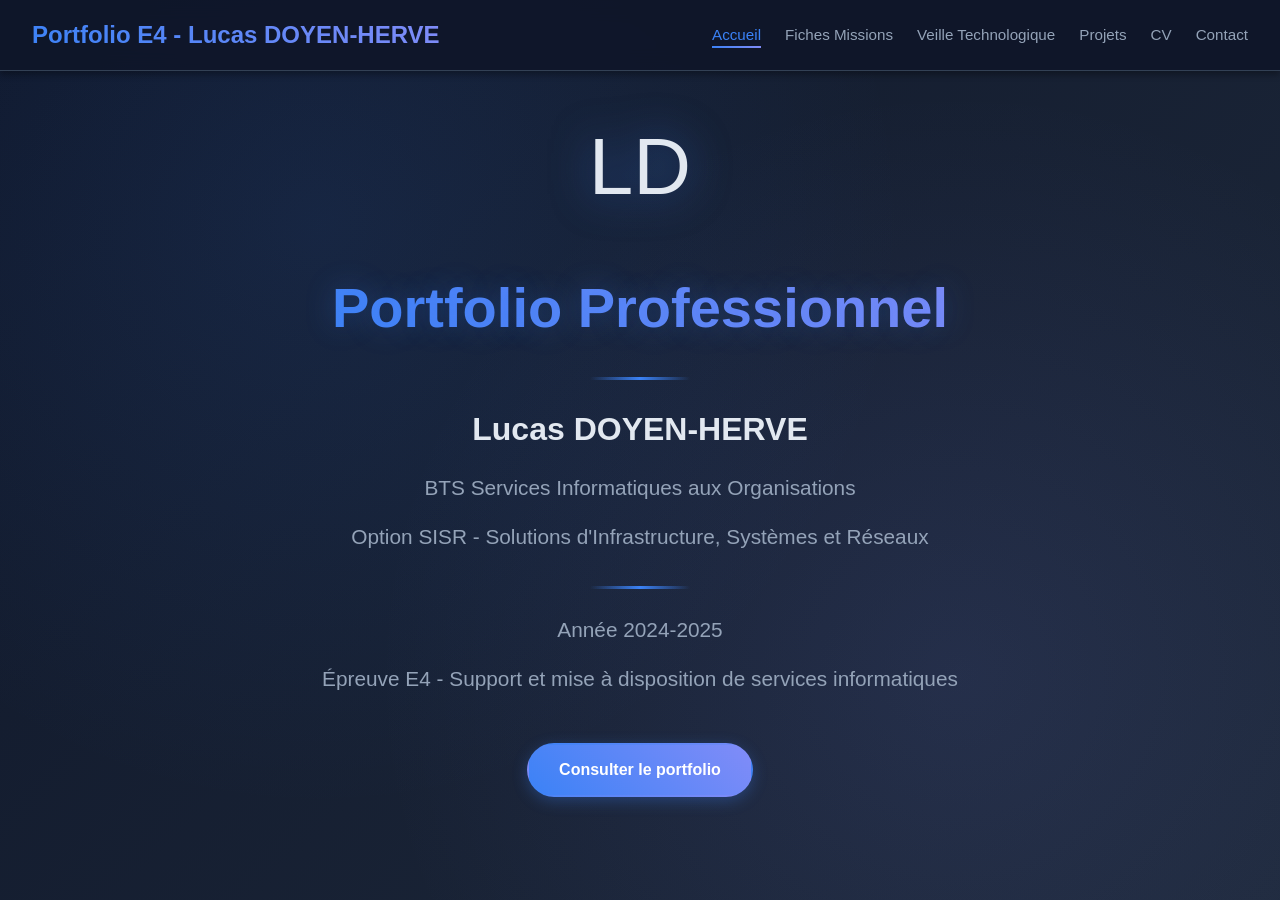
==== index.html @ e26a25cf "Add files via upload" ====
﻿<!DOCTYPE html>
<html lang="fr">
<head>
    <meta charset="UTF-8">
    <meta name="viewport" content="width=device-width, initial-scale=1.0">
    <title>Accueil | Portfolio E4 - Lucas DOYEN-HERVE</title>
    <link rel="stylesheet" href="style.css">
</head>
<body>
    <div class="loading-animation">
        <div class="spinner"></div>
    </div>

    <nav>
        <div class="nav-container">
            <div class="logo">Portfolio E4 - Lucas DOYEN-HERVE</div>
            <ul class="nav-links">
                <li><a href="index.html">Accueil</a></li>
                <li><a href="view/missions.html">Fiches Missions</a></li>
                <li><a href="view/veille.html">Veille Technologique</a></li>
                <li><a href="view/projets.html">Projets</a></li>
                <li><a href="view/cv.html">CV</a></li>
                <li><a href="view/contact.html">Contact</a></li>
            </ul>
        </div>
    </nav>

    <main>
    <section id="accueil" class="hero page-garde">
        <div class="hero-content">
            <div class="page-garde-logo">LD</div>
            <h1>Portfolio Professionnel</h1>
            <div class="hero-divider"></div>
            <h2>Lucas DOYEN-HERVE</h2>
            <p>BTS Services Informatiques aux Organisations</p>
            <p class="hero-subtitle">Option SISR - Solutions d'Infrastructure, Systèmes et Réseaux</p>
            <div class="hero-divider"></div>
            <p class="annee-scolaire">Année 2024-2025</p>
            <p class="epreuve">Épreuve E4 - Support et mise à disposition de services informatiques</p>
            <a href="view/missions.html" class="cta-button">Consulter le portfolio</a>
        </div>
    </section>
    </main>

    <script src="script.js"></script>
</body>
</html>
---- style.css ----
﻿* {
    margin: 0;
    padding: 0;
    box-sizing: border-box;
}

:root {
    --primary-color: #3b82f6;
    --secondary-color: #60a5fa;
    --accent-color: #818cf8;
    --dark-bg: #0f172a;
    --darker-bg: #020617;
    --card-bg: #1e293b;
    --card-hover: #334155;
    --text-color: #e2e8f0;
    --text-secondary: #94a3b8;
    --border-color: #334155;
    --success-color: #10b981;
    --warning-color: #f59e0b;
    --danger-color: #ef4444;
}

body {
    font-family: 'Segoe UI', Tahoma, Geneva, Verdana, sans-serif;
    line-height: 1.6;
    color: var(--text-color);
    background: var(--darker-bg);
    min-height: 100vh;
}

.container {
    max-width: 1200px;
    margin: 0 auto;
    padding: 0 20px;
}

/* Navigation */
nav {
    background: rgba(15, 23, 42, 0.95);
    backdrop-filter: blur(10px);
    box-shadow: 0 4px 6px rgba(0, 0, 0, 0.3);
    border-bottom: 1px solid var(--border-color);
    position: fixed;
    top: 0;
    width: 100%;
    z-index: 1000;
    transition: all 0.3s ease;
}

.nav-container {
    display: flex;
    justify-content: space-between;
    align-items: center;
    padding: 1rem 2rem;
}

.logo {
    font-size: 1.5rem;
    font-weight: bold;
    background: linear-gradient(45deg, var(--primary-color), var(--accent-color));
    -webkit-background-clip: text;
    -webkit-text-fill-color: transparent;
    background-clip: text;
}

.nav-links {
    display: flex;
    list-style: none;
    gap: 1.5rem;
}

.nav-links a {
    text-decoration: none;
    color: var(--text-secondary);
    font-weight: 500;
    font-size: 0.95rem;
    transition: all 0.3s ease;
    position: relative;
}

.nav-links a.active {
    color: var(--primary-color);
}

.nav-links a.active::after {
    width: 100%;
}

.nav-links a:hover {
    color: var(--primary-color);
}

.nav-links a::after {
    content: '';
    position: absolute;
    bottom: -5px;
    left: 0;
    width: 0;
    height: 2px;
    background: linear-gradient(45deg, var(--primary-color), var(--accent-color));
    transition: width 0.3s ease;
}

.nav-links a:hover::after {
    width: 100%;
}

/* Hero Section - Page de Garde */
.hero {
    min-height: 100vh;
    display: flex;
    align-items: center;
    justify-content: center;
    text-align: center;
    color: var(--text-color);
    position: relative;
    overflow: hidden;
    background: linear-gradient(135deg, #0f172a 0%, #1e293b 100%);
}

.hero::before {
    content: '';
    position: absolute;
    top: 0;
    left: 0;
    right: 0;
    bottom: 0;
    background: 
        radial-gradient(circle at 25% 25%, rgba(59, 130, 246, 0.1) 0%, transparent 50%),
        radial-gradient(circle at 75% 75%, rgba(129, 140, 248, 0.1) 0%, transparent 50%);
    animation: float 20s ease-in-out infinite;
}

@keyframes float {
    0%, 100% { transform: translateY(0px) rotate(0deg); }
    50% { transform: translateY(-20px) rotate(1deg); }
}

.hero-content {
    position: relative;
    z-index: 1;
    animation: slideInUp 1s ease-out;
}

@keyframes slideInUp {
    from { opacity: 0; transform: translateY(50px); }
    to { opacity: 1; transform: translateY(0); }
}

.page-garde-logo {
    font-size: 5rem;
    margin-bottom: 2rem;
    filter: drop-shadow(0 0 20px rgba(59, 130, 246, 0.5));
}

.hero h1 {
    font-size: 3.5rem;
    margin-bottom: 1rem;
    text-shadow: 0 0 30px rgba(59, 130, 246, 0.3);
    background: linear-gradient(45deg, var(--primary-color), var(--accent-color));
    -webkit-background-clip: text;
    -webkit-text-fill-color: transparent;
    background-clip: text;
}

.hero h2 {
    font-size: 2rem;
    margin-bottom: 1rem;
    color: var(--text-color);
}

.hero p {
    font-size: 1.3rem;
    margin-bottom: 1rem;
    color: var(--text-secondary);
}

.hero-subtitle {
    font-size: 1.1rem;
    color: var(--text-secondary);
    margin-bottom: 2rem !important;
}

.hero-divider {
    width: 100px;
    height: 3px;
    background: linear-gradient(90deg, transparent, var(--primary-color), transparent);
    margin: 1.5rem auto;
}

.annee-scolaire {
    font-size: 1.1rem;
    color: var(--secondary-color);
}

.epreuve {
    font-size: 1rem;
    color: var(--text-secondary);
    margin-bottom: 2rem !important;
}

.cta-button {
    display: inline-block;
    padding: 12px 30px;
    background: linear-gradient(45deg, var(--primary-color), var(--accent-color));
    color: white;
    text-decoration: none;
    border-radius: 50px;
    border: 2px solid transparent;
    font-weight: 600;
    transition: all 0.3s ease;
    margin-top: 1rem;
    box-shadow: 0 4px 15px rgba(59, 130, 246, 0.3);
}

.cta-button:hover {
    transform: translateY(-3px);
    box-shadow: 0 10px 25px rgba(59, 130, 246, 0.4);
}

/* Sections */
section {
    padding: 5rem 0;
    background: var(--dark-bg);
    position: relative;
}

section:nth-child(even) {
    background: var(--darker-bg);
}

.section-title {
    text-align: center;
    font-size: 2.5rem;
    margin-bottom: 1rem;
    background: linear-gradient(45deg, var(--primary-color), var(--accent-color));
    -webkit-background-clip: text;
    -webkit-text-fill-color: transparent;
    background-clip: text;
}

.section-intro {
    text-align: center;
    font-size: 1.1rem;
    color: var(--text-secondary);
    margin-bottom: 3rem;
}

/* Missions */
.missions-grid {
    display: grid;
    gap: 3rem;
    margin-top: 2rem;
}

.mission-card {
    background: var(--card-bg);
    border-radius: 15px;
    overflow: hidden;
    box-shadow: 0 8px 30px rgba(0, 0, 0, 0.3);
    border: 1px solid var(--border-color);
    transition: all 0.3s ease;
}

.mission-card:hover {
    transform: translateY(-5px);
    box-shadow: 0 12px 40px rgba(0, 0, 0, 0.4);
}

.mission-header {
    background: linear-gradient(135deg, var(--primary-color), var(--accent-color));
    color: white;
    padding: 2rem;
    display: flex;
    align-items: center;
    gap: 1.5rem;
    flex-wrap: wrap;
}

.mission-icon {
    font-size: 3rem;
    filter: drop-shadow(0 0 10px rgba(255, 255, 255, 0.3));
}

.mission-header > div {
    flex: 1;
}

.mission-header h3 {
    font-size: 1.8rem;
    margin-bottom: 0.5rem;
}

.mission-type {
    font-size: 1rem;
    opacity: 0.9;
}

.mission-badge {
    padding: 0.5rem 1.5rem;
    border-radius: 25px;
    font-size: 0.9rem;
    font-weight: 600;
    background: rgba(255, 255, 255, 0.2);
    border: 1px solid rgba(255, 255, 255, 0.3);
}

.mission-content {
    padding: 2rem;
}

.mission-section {
    margin-bottom: 2rem;
}

.mission-section:last-child {
    margin-bottom: 0;
}

.mission-section h4 {
    color: var(--primary-color);
    margin-bottom: 1rem;
    font-size: 1.3rem;
}

.mission-section h5 {
    color: var(--secondary-color);
    margin-bottom: 0.8rem;
    margin-top: 1rem;
    font-size: 1.1rem;
}

.context-box {
    background: var(--darker-bg);
    padding: 1.5rem;
    border-radius: 8px;
    border-left: 3px solid var(--primary-color);
    margin-bottom: 1rem;
}

.context-box p {
    margin-bottom: 0.5rem;
    color: var(--text-secondary);
}

.context-box p strong {
    color: var(--text-color);
}

.mission-description {
    color: var(--text-secondary);
    line-height: 1.8;
}

.objectifs-list {
    list-style: none;
    padding-left: 0;
}

.objectifs-list li {
    padding: 0.8rem 0;
    padding-left: 2rem;
    position: relative;
    color: var(--text-secondary);
    border-bottom: 1px solid var(--border-color);
}

.objectifs-list li:last-child {
    border-bottom: none;
}

.objectifs-list li::before {
    content: "â–¸";
    position: absolute;
    left: 0;
    color: var(--primary-color);
    font-weight: bold;
    font-size: 1.2rem;
}

.travail-realise {
    display: grid;
    gap: 1rem;
}

.etape-travail {
    background: var(--darker-bg);
    padding: 1.5rem;
    border-radius: 8px;
    border-left: 3px solid var(--secondary-color);
}

.etape-travail h5 {
    color: var(--primary-color);
    margin-bottom: 0.5rem;
}

.etape-travail p {
    color: var(--text-secondary);
}

.tech-grid {
    display: flex;
    flex-wrap: wrap;
    gap: 0.8rem;
}

.tech-badge {
    background: var(--darker-bg);
    color: var(--text-color);
    padding: 0.6rem 1.2rem;
    border-radius: 25px;
    font-size: 0.9rem;
    border: 1px solid var(--border-color);
    transition: all 0.3s ease;
}

.tech-badge:hover {
    background: var(--primary-color);
    color: white;
    border-color: var(--primary-color);
    transform: translateY(-2px);
}

.competences-mobilisees {
    display: grid;
    gap: 1rem;
}

.comp-mobilisee {
    background: rgba(59, 130, 246, 0.1);
    padding: 1rem;
    border-radius: 8px;
    border-left: 3px solid var(--primary-color);
    color: var(--text-secondary);
}

.comp-mobilisee strong {
    color: var(--primary-color);
    display: block;
    margin-bottom: 0.5rem;
    font-size: 1.1rem;
}

.resultats-box {
    display: grid;
    gap: 1rem;
}

.resultat-item {
    display: flex;
    align-items: center;
    gap: 1rem;
    padding: 1rem;
    border-radius: 8px;
}

.resultat-item.success {
    background: rgba(16, 185, 129, 0.1);
    border-left: 3px solid var(--success-color);
}

.resultat-item.info {
    background: rgba(59, 130, 246, 0.1);
    border-left: 3px solid var(--primary-color);
}

.resultat-icon {
    font-size: 1.5rem;
}

.resultat-item.success .resultat-icon {
    color: var(--success-color);
}

.resultat-item.info .resultat-icon {
    color: var(--primary-color);
}

.resultat-item p {
    color: var(--text-secondary);
    margin: 0;
}

.points-cles {
    display: grid;
    gap: 1.5rem;
}

.point-cle {
    background: var(--darker-bg);
    padding: 1.5rem;
    border-radius: 8px;
    border: 1px solid var(--border-color);
}

.point-cle h5 {
    color: var(--primary-color);
    margin-bottom: 0.8rem;
}

.point-cle p {
    color: var(--text-secondary);
    line-height: 1.7;
}

.mission-footer {
    padding: 1.5rem 2rem;
    background: var(--darker-bg);
    display: flex;
    gap: 1rem;
    flex-wrap: wrap;
    border-top: 1px solid var(--border-color);
}

.doc-link-mission {
    text-decoration: none;
    color: var(--primary-color);
    font-weight: 600;
    padding: 0.7rem 1.5rem;
    border: 2px solid var(--primary-color);
    border-radius: 25px;
    transition: all 0.3s ease;
}

.doc-link-mission:hover {
    background: var(--primary-color);
    color: white;
    transform: translateY(-2px);
}

/* Veille Technologique */
.veille-explication {
    background: var(--card-bg);
    padding: 3rem;
    border-radius: 15px;
    margin-bottom: 3rem;
    border: 1px solid var(--border-color);
}

.veille-explication h3 {
    font-size: 2rem;
    margin-bottom: 2rem;
    color: var(--primary-color);
    text-align: center;
}

.veille-methodo-grid {
    display: grid;
    gap: 2rem;
}

.methodo-card {
    background: var(--darker-bg);
    padding: 2rem;
    border-radius: 12px;
    border-left: 4px solid var(--primary-color);
}

.methodo-card.full-width {
    grid-column: 1 / -1;
}

.methodo-icon {
    font-size: 2.5rem;
    margin-bottom: 1rem;
}

.methodo-card h4 {
    color: var(--primary-color);
    margin-bottom: 1rem;
    font-size: 1.3rem;
}

.methodo-card p, .methodo-card ul li {
    color: var(--text-secondary);
    line-height: 1.8;
}

.sources-methodo {
    display: grid;
    grid-template-columns: repeat(auto-fit, minmax(250px, 1fr));
    gap: 1.5rem;
    margin-top: 1rem;
}

.source-type {
    background: var(--card-bg);
    padding: 1.5rem;
    border-radius: 8px;
    border: 1px solid var(--border-color);
}

.source-type h5 {
    color: var(--secondary-color);
    margin-bottom: 1rem;
}

.source-type ul {
    list-style: none;
    padding-left: 0;
}

.source-type ul li {
    padding: 0.5rem 0;
    color: var(--text-secondary);
}

.source-type ul li strong {
    color: var(--text-color);
}

.outils-veille {
    display: grid;
    grid-template-columns: repeat(auto-fit, minmax(200px, 1fr));
    gap: 1rem;
    margin-top: 1rem;
}

.outil-item {
    background: var(--card-bg);
    padding: 1.2rem;
    border-radius: 8px;
    border: 1px solid var(--border-color);
}

.outil-item strong {
    color: var(--primary-color);
    display: block;
    margin-bottom: 0.5rem;
}

.outil-item p {
    color: var(--text-secondary);
    font-size: 0.9rem;
}

.processus-steps {
    display: grid;
    gap: 1rem;
    margin-top: 1rem;
}

.process-step {
    display: flex;
    align-items: start;
    gap: 1.5rem;
    background: var(--card-bg);
    padding: 1.5rem;
    border-radius: 8px;
    border: 1px solid var(--border-color);
}

.step-number {
    background: linear-gradient(45deg, var(--primary-color), var(--accent-color));
    color: white;
    width: 40px;
    height: 40px;
    border-radius: 50%;
    display: flex;
    align-items: center;
    justify-content: center;
    font-weight: bold;
    font-size: 1.2rem;
    flex-shrink: 0;
}

.step-content h5 {
    color: var(--text-color);
    margin-bottom: 0.5rem;
}

.step-content p {
    color: var(--text-secondary);
}

.applications-list {
    list-style: none;
    padding-left: 0;
    margin-top: 1rem;
}

.applications-list li {
    padding: 0.8rem 0;
    color: var(--text-secondary);
    border-bottom: 1px solid var(--border-color);
}

.applications-list li:last-child {
    border-bottom: none;
}

/* Articles de veille */
.veille-articles-section {
    margin-top: 3rem;
}

.veille-articles-section h3 {
    font-size: 2rem;
    margin-bottom: 2rem;
    color: var(--primary-color);
    text-align: center;
}

.articles-grid-veille {
    display: grid;
    grid-template-columns: repeat(auto-fit, minmax(450px, 1fr));
    gap: 2rem;
}

.article-card-veille {
    background: var(--card-bg);
    border-radius: 12px;
    overflow: hidden;
    border: 1px solid var(--border-color);
    transition: all 0.3s ease;
}

.article-card-veille:hover {
    transform: translateY(-5px);
    box-shadow: 0 12px 30px rgba(0, 0, 0, 0.4);
}

.article-header-veille {
    background: var(--darker-bg);
    padding: 1rem 1.5rem;
    display: flex;
    justify-content: space-between;
    align-items: center;
    border-bottom: 1px solid var(--border-color);
}

.article-date {
    color: var(--text-secondary);
    font-size: 0.9rem;
}

.article-source-badge {
    background: linear-gradient(45deg, var(--primary-color), var(--accent-color));
    color: white;
    padding: 0.3rem 1rem;
    border-radius: 15px;
    font-size: 0.85rem;
    font-weight: 600;
}

.article-card-veille h4 {
    padding: 1.5rem;
    color: var(--text-color);
    font-size: 1.3rem;
    border-bottom: 1px solid var(--border-color);
}

.article-source-detail {
    padding: 0 1.5rem;
    color: var(--text-secondary);
    font-size: 0.9rem;
    margin-bottom: 1rem;
}

.article-content-veille {
    padding: 1.5rem;
}

.article-content-veille h5 {
    color: var(--primary-color);
    margin-top: 1.5rem;
    margin-bottom: 0.8rem;
    font-size: 1.1rem;
}

.article-content-veille h5:first-child {
    margin-top: 0;
}

.article-content-veille p {
    color: var(--text-secondary);
    line-height: 1.8;
    margin-bottom: 1rem;
}

.article-content-veille ul {
    list-style: none;
    padding-left: 0;
}

.article-content-veille ul li {
    padding: 0.5rem 0;
    padding-left: 1.5rem;
    position: relative;
    color: var(--text-secondary);
}

.article-content-veille ul li::before {
    content: "â€¢";
    position: absolute;
    left: 0;
    color: var(--primary-color);
    font-weight: bold;
}

.article-footer-veille {
    padding: 1.5rem;
    background: var(--darker-bg);
    border-top: 1px solid var(--border-color);
}

.article-link-btn {
    display: inline-block;
    color: var(--primary-color);
    text-decoration: none;
    font-weight: 600;
    padding: 0.7rem 1.5rem;
    border: 2px solid var(--primary-color);
    border-radius: 25px;
    transition: all 0.3s ease;
}

.article-link-btn:hover {
    background: var(--primary-color);
    color: white;
    transform: translateY(-2px);
}

/* Projets en Entreprise */
.projets-entreprise-grid {
    display: grid;
    gap: 2.5rem;
}

.projet-entreprise-card {
    background: var(--card-bg);
    padding: 2.5rem;
    border-radius: 12px;
    border: 1px solid var(--border-color);
    position: relative;
    transition: all 0.3s ease;
}

.projet-entreprise-card:hover {
    transform: translateY(-5px);
    box-shadow: 0 12px 30px rgba(0, 0, 0, 0.4);
}

.projet-number {
    position: absolute;
    top: -15px;
    right: 30px;
    font-size: 4rem;
    font-weight: bold;
    background: linear-gradient(45deg, var(--primary-color), var(--accent-color));
    -webkit-background-clip: text;
    -webkit-text-fill-color: transparent;
    background-clip: text;
    opacity: 0.3;
}

.projet-entreprise-card h3 {
    font-size: 1.6rem;
    margin-bottom: 2rem;
    color: var(--text-color);
    border-bottom: 2px solid var(--primary-color);
    padding-bottom: 1rem;
}

.projet-section {
    margin-bottom: 2rem;
}

.projet-section:last-child {
    margin-bottom: 0;
}

.projet-section h4 {
    color: var(--primary-color);
    margin-bottom: 1rem;
    font-size: 1.2rem;
}

.projet-section p {
    color: var(--text-secondary);
    line-height: 1.8;
}

.lien-bts {
    display: grid;
    gap: 1rem;
    margin-top: 1rem;
}

.lien-item {
    background: var(--darker-bg);
    padding: 1.2rem;
    border-radius: 8px;
    border-left: 3px solid var(--secondary-color);
}

.lien-item strong {
    color: var(--primary-color);
    display: block;
    margin-bottom: 0.5rem;
}

.lien-item p {
    color: var(--text-secondary);
    margin: 0;
}

.resultats-projet {
    list-style: none;
    padding-left: 0;
}

.resultats-projet li {
    padding: 0.8rem 0;
    padding-left: 2rem;
    position: relative;
    color: var(--text-secondary);
    border-bottom: 1px solid var(--border-color);
}

.resultats-projet li:last-child {
    border-bottom: none;
}

.resultats-projet li::before {
    content: attr(data-icon);
    position: absolute;
    left: 0;
    color: var(--success-color);
}

/* Placeholder pages */
.placeholder-section {
    padding: 120px 0;
}

.placeholder-card {
    margin-top: 2rem;
    padding: 2.5rem;
    border-radius: 20px;
    border: 1px dashed var(--border-color);
    background: var(--card-bg);
    color: var(--text-secondary);
    text-align: center;
    box-shadow: 0 20px 60px rgba(0, 0, 0, 0.25);
}

.placeholder-card p {
    margin: 0;
    font-size: 1.1rem;
}

/* CV */
.cv-container {
    max-width: 1100px;
    margin: 0 auto;
    background: var(--card-bg);
    border-radius: 15px;
    overflow: hidden;
    box-shadow: 0 10px 40px rgba(0, 0, 0, 0.3);
    border: 1px solid var(--border-color);
}

.cv-header-section {
    background: linear-gradient(135deg, var(--primary-color), var(--accent-color));
    padding: 3rem;
    color: white;
}

.cv-profile {
    display: flex;
    align-items: center;
    gap: 2rem;
}

.cv-avatar {
    width: 120px;
    height: 120px;
    border-radius: 50%;
    background: rgba(255, 255, 255, 0.2);
    display: flex;
    align-items: center;
    justify-content: center;
    font-size: 3rem;
    font-weight: bold;
    border: 4px solid rgba(255, 255, 255, 0.3);
}

.cv-info h3 {
    font-size: 2.5rem;
    margin-bottom: 0.5rem;
}

.cv-title {
    font-size: 1.2rem;
    opacity: 0.9;
    margin-bottom: 1rem;
}

.cv-contact-mini {
    display: flex;
    gap: 2rem;
    flex-wrap: wrap;
    font-size: 0.95rem;
}

.cv-content-grid {
    display: grid;
    grid-template-columns: 1fr 1fr;
    gap: 3rem;
    padding: 3rem;
}

.cv-section {
    margin-bottom: 2
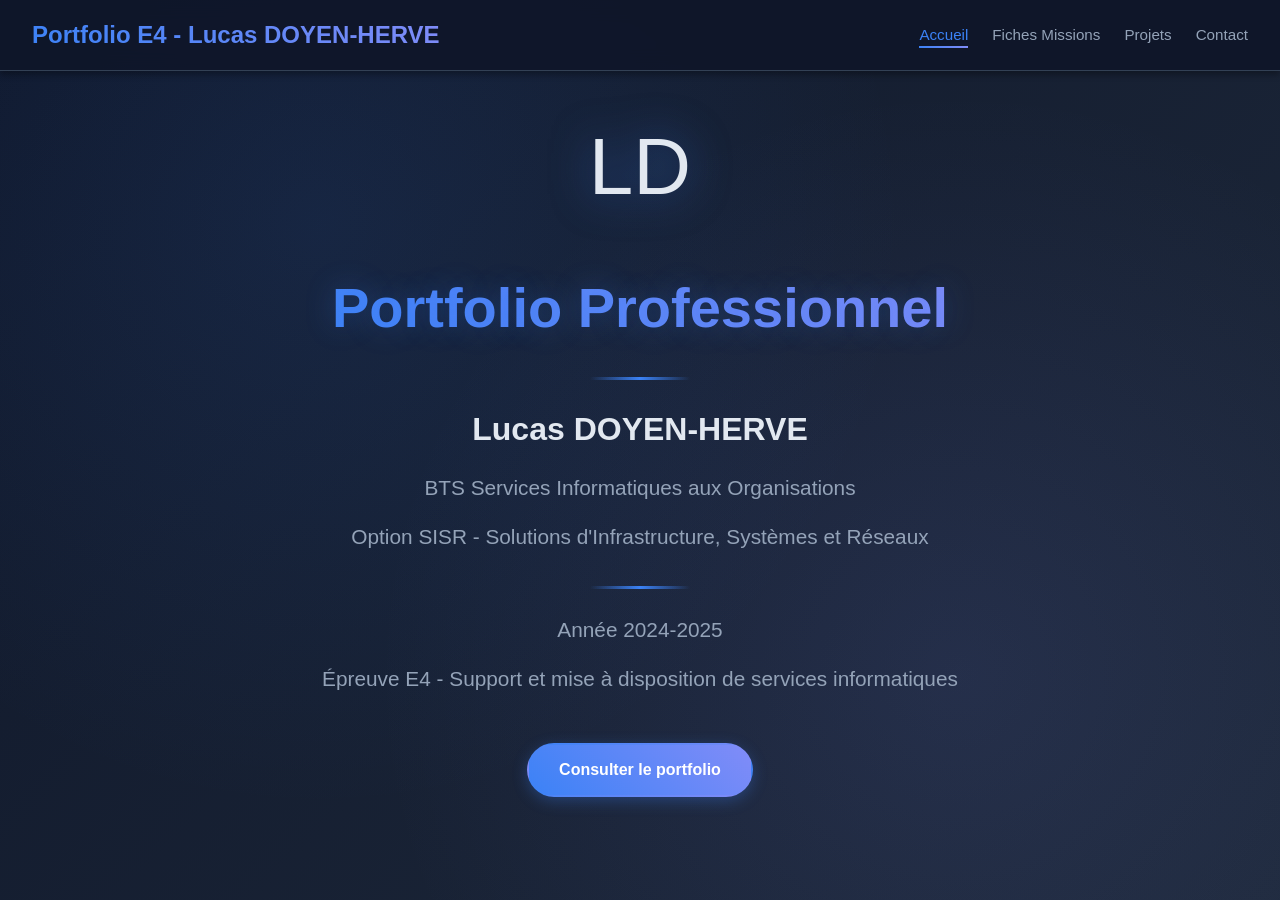
==== commit 4719e258: "Add files via upload" ====
--- a/index.html
+++ b/index.html
@@ -17,9 +17,7 @@
             <ul class="nav-links">
                 <li><a href="index.html">Accueil</a></li>
                 <li><a href="view/missions.html">Fiches Missions</a></li>
-                <li><a href="view/veille.html">Veille Technologique</a></li>
                 <li><a href="view/projets.html">Projets</a></li>
-                <li><a href="view/cv.html">CV</a></li>
                 <li><a href="view/contact.html">Contact</a></li>
             </ul>
         </div>
--- a/style.css
+++ b/style.css
@@ -330,6 +330,15 @@
     font-size: 1.1rem;
 }
 
+.doc-placeholder {
+    border: 1px dashed var(--border-color);
+    border-radius: 12px;
+    padding: 1.5rem;
+    color: var(--text-secondary);
+    background: var(--darker-bg);
+    text-align: center;
+}
+
 .context-box {
     background: var(--darker-bg);
     padding: 1.5rem;
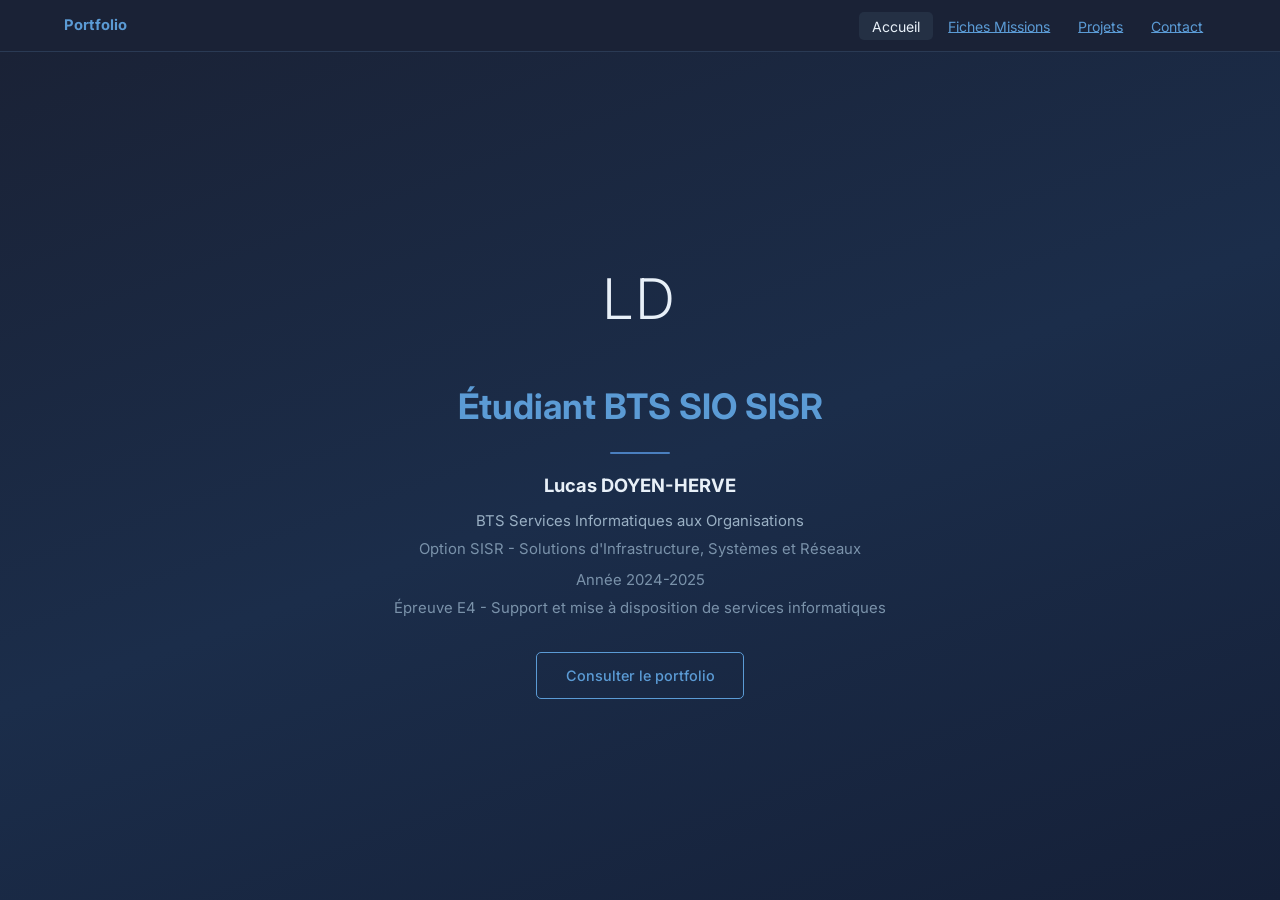
==== commit 28437cda: "Add files via upload" ====
--- a/index.html
+++ b/index.html
@@ -1,50 +1,40 @@
-﻿<!DOCTYPE html>
-<html lang="fr">
-<head>
-    <meta charset="UTF-8">
-    <meta name="viewport" content="width=device-width, initial-scale=1.0">
-    <title>Accueil | Portfolio E4 - Lucas DOYEN-HERVE</title>
-    <link rel="stylesheet" href="style.css">
-</head>
-<body>
-    <div class="loading-animation">
-        <div class="spinner"></div>
-    </div>
-
-    <nav>
-        <div class="nav-container">
-            <div class="logo">Portfolio E4 - Lucas DOYEN-HERVE</div>
-            <ul class="nav-links">
-                <li><a href="index.html">Accueil</a></li>
-                <li><a href="view/missions.html">Fiches Missions</a></li>
-                <li><a href="view/projets.html">Projets</a></li>
-                <li><a href="view/contact.html">Contact</a></li>
-            </ul>
-        </div>
-    </nav>
-
-    <main>
-    <section id="accueil" class="hero page-garde">
-        <div class="hero-content">
-            <div class="page-garde-logo">LD</div>
-            <h1>Portfolio Professionnel</h1>
-            <div class="hero-divider"></div>
-            <h2>Lucas DOYEN-HERVE</h2>
-            <p>BTS Services Informatiques aux Organisations</p>
-            <p class="hero-subtitle">Option SISR - Solutions d'Infrastructure, Systèmes et Réseaux</p>
-            <div class="hero-divider"></div>
-            <p class="annee-scolaire">Année 2024-2025</p>
-            <p class="epreuve">Épreuve E4 - Support et mise à disposition de services informatiques</p>
-            <a href="view/missions.html" class="cta-button">Consulter le portfolio</a>
-        </div>
-    </section>
-    </main>
-
-    <script src="script.js"></script>
-</body>
-</html>
-
-
-
-
-
+<!DOCTYPE html>
+<html lang="fr">
+    <head>
+        <meta charset="UTF-8">
+        <meta name="viewport" content="width=device-width, initial-scale=1.0">
+        <title>Accueil | Portfolio E4 - Lucas DOYEN-HERVE</title>
+        <link rel="stylesheet" href="style.css">
+    </head>
+    <body>
+        <div class="loading-animation"><div class="spinner"></div></div>
+
+        <nav>
+            <div class="nav-container">
+                <div class="logo">Portfolio</div>
+                <ul class="nav-links">
+                    <li><a href="index.html" class="active">Accueil</a></li>
+                    <li><a href="view/missions.html">Fiches Missions</a></li>
+                    <li><a href="view/projets.html">Projets</a></li>
+                    <li><a href="view/contact.html">Contact</a></li>
+                </ul>
+            </div>
+        </nav>
+
+        <section class="hero">
+            <div class="hero-content">
+                <div class="page-garde-logo">LD</div>
+                <h1>Étudiant BTS SIO SISR</h1>
+                <div class="hero-divider"></div>
+                <h2>Lucas DOYEN-HERVE</h2>
+                <p>BTS Services Informatiques aux Organisations</p>
+                <p class="hero-subtitle">Option SISR - Solutions d'Infrastructure, Systèmes et Réseaux</p>
+                <p class="annee-scolaire">Année 2024-2025</p>
+                <p class="epreuve">Épreuve E4 - Support et mise à disposition de services informatiques</p>
+                <a href="view/missions.html" class="cta-button">Consulter le portfolio</a>
+            </div>
+        </section>
+
+        <script src="script.js"></script>
+    </body>
+</html>
--- a/style.css
+++ b/style.css
@@ -1,1026 +1,301 @@
-﻿* {
-    margin: 0;
-    padding: 0;
-    box-sizing: border-box;
-}
+/* ══════════════════════════════════════════
+   PORTFOLIO E4 — Lucas DOYEN-HERVE
+   Style global
+   ══════════════════════════════════════════ */
+
+@import url('https://fonts.googleapis.com/css2?family=Inter:wght@300;400;500;600;700&display=swap');
+
+*, *::before, *::after { box-sizing: border-box; margin: 0; padding: 0; }
 
 :root {
-    --primary-color: #3b82f6;
-    --secondary-color: #60a5fa;
-    --accent-color: #818cf8;
-    --dark-bg: #0f172a;
-    --darker-bg: #020617;
-    --card-bg: #1e293b;
-    --card-hover: #334155;
-    --text-color: #e2e8f0;
-    --text-secondary: #94a3b8;
-    --border-color: #334155;
-    --success-color: #10b981;
-    --warning-color: #f59e0b;
-    --danger-color: #ef4444;
-}
+  --bg:      #1a2236;
+  --bg2:     #1e2a3a;
+  --bg3:     #243044;
+  --border:  #2a3a54;
+  --accent:  #5b9bd5;
+  --accent2: #4a7fbf;
+  --text:    #d0dce8;
+  --muted:   #7a92aa;
+  --light:   #9ab0c4;
+  --white:   #e8f0f8;
+  --nav-h:   52px;
+  --radius:  8px;
+}
+
+html { scroll-behavior: smooth; }
 
 body {
-    font-family: 'Segoe UI', Tahoma, Geneva, Verdana, sans-serif;
-    line-height: 1.6;
-    color: var(--text-color);
-    background: var(--darker-bg);
-    min-height: 100vh;
-}
-
-.container {
-    max-width: 1200px;
-    margin: 0 auto;
-    padding: 0 20px;
-}
-
-/* Navigation */
+  font-family: 'Inter', sans-serif;
+  background: var(--bg);
+  color: var(--text);
+  min-height: 100vh;
+  line-height: 1.65;
+}
+
+/* ── Loading ── */
+.loading-animation {
+  position: fixed; inset: 0;
+  background: var(--bg);
+  display: flex; align-items: center; justify-content: center;
+  z-index: 9999;
+  transition: opacity 0.4s ease, visibility 0.4s ease;
+}
+.loading-animation.hidden { opacity: 0; visibility: hidden; }
+.spinner {
+  width: 36px; height: 36px;
+  border: 3px solid var(--border);
+  border-top-color: var(--accent);
+  border-radius: 50%;
+  animation: spin 0.8s linear infinite;
+}
+@keyframes spin { to { transform: rotate(360deg); } }
+
+/* ── Nav ── */
 nav {
-    background: rgba(15, 23, 42, 0.95);
-    backdrop-filter: blur(10px);
-    box-shadow: 0 4px 6px rgba(0, 0, 0, 0.3);
-    border-bottom: 1px solid var(--border-color);
-    position: fixed;
-    top: 0;
-    width: 100%;
-    z-index: 1000;
-    transition: all 0.3s ease;
-}
-
+  position: sticky; top: 0; z-index: 100;
+  background: var(--bg);           /* même couleur que le fond */
+  border-bottom: 1px solid var(--border);
+  height: var(--nav-h);
+}
 .nav-container {
-    display: flex;
-    justify-content: space-between;
-    align-items: center;
-    padding: 1rem 2rem;
-}
-
+  max-width: 1200px; margin: 0 auto;
+  height: 100%; padding: 0 1.5rem;
+  display: flex; align-items: center; justify-content: space-between;
+}
 .logo {
-    font-size: 1.5rem;
-    font-weight: bold;
-    background: linear-gradient(45deg, var(--primary-color), var(--accent-color));
-    -webkit-background-clip: text;
-    -webkit-text-fill-color: transparent;
-    background-clip: text;
-}
-
-.nav-links {
-    display: flex;
-    list-style: none;
-    gap: 1.5rem;
-}
-
+  font-weight: 700;
+  font-size: 0.92rem;
+  color: var(--accent);
+  letter-spacing: 0.01em;
+}
+.nav-links { list-style: none; display: flex; gap: 0.15rem; }
 .nav-links a {
-    text-decoration: none;
-    color: var(--text-secondary);
-    font-weight: 500;
-    font-size: 0.95rem;
-    transition: all 0.3s ease;
-    position: relative;
-}
-
-.nav-links a.active {
-    color: var(--primary-color);
-}
-
-.nav-links a.active::after {
-    width: 100%;
-}
-
-.nav-links a:hover {
-    color: var(--primary-color);
-}
-
-.nav-links a::after {
-    content: '';
-    position: absolute;
-    bottom: -5px;
-    left: 0;
-    width: 0;
-    height: 2px;
-    background: linear-gradient(45deg, var(--primary-color), var(--accent-color));
-    transition: width 0.3s ease;
-}
-
-.nav-links a:hover::after {
-    width: 100%;
-}
-
-/* Hero Section - Page de Garde */
+  color: var(--accent);
+  text-decoration: underline;
+  padding: 0.35rem 0.8rem;
+  border-radius: 5px;
+  font-size: 0.88rem;
+  font-weight: 400;
+  transition: background 0.18s, color 0.18s;
+}
+.nav-links a:hover { background: var(--bg3); color: var(--white); text-decoration: none; }
+.nav-links a.active { background: var(--bg3); color: var(--white); text-decoration: none; }
+
+/* ── Main ── */
+main {
+  max-width: 960px;
+  margin: 0 auto;
+  padding: 2.5rem 1.5rem 5rem;
+}
+
+/* ══════════════════════════════════════════
+   HERO (index)
+   ══════════════════════════════════════════ */
 .hero {
-    min-height: 100vh;
-    display: flex;
-    align-items: center;
-    justify-content: center;
-    text-align: center;
-    color: var(--text-color);
-    position: relative;
-    overflow: hidden;
-    background: linear-gradient(135deg, #0f172a 0%, #1e293b 100%);
-}
-
-.hero::before {
-    content: '';
-    position: absolute;
-    top: 0;
-    left: 0;
-    right: 0;
-    bottom: 0;
-    background: 
-        radial-gradient(circle at 25% 25%, rgba(59, 130, 246, 0.1) 0%, transparent 50%),
-        radial-gradient(circle at 75% 75%, rgba(129, 140, 248, 0.1) 0%, transparent 50%);
-    animation: float 20s ease-in-out infinite;
-}
-
-@keyframes float {
-    0%, 100% { transform: translateY(0px) rotate(0deg); }
-    50% { transform: translateY(-20px) rotate(1deg); }
-}
-
-.hero-content {
-    position: relative;
-    z-index: 1;
-    animation: slideInUp 1s ease-out;
-}
-
-@keyframes slideInUp {
-    from { opacity: 0; transform: translateY(50px); }
-    to { opacity: 1; transform: translateY(0); }
+  min-height: calc(100vh - var(--nav-h));
+  display: flex; align-items: center; justify-content: center;
+  background: linear-gradient(160deg, #1a2236 0%, #1b2d4a 50%, #152038 100%);
+}
+.hero-content { text-align: center; animation: fadeUp 0.7s ease both; }
+@keyframes fadeUp {
+  from { opacity: 0; transform: translateY(20px); }
+  to   { opacity: 1; transform: translateY(0); }
 }
 
 .page-garde-logo {
-    font-size: 5rem;
-    margin-bottom: 2rem;
-    filter: drop-shadow(0 0 20px rgba(59, 130, 246, 0.5));
-}
-
-.hero h1 {
-    font-size: 3.5rem;
-    margin-bottom: 1rem;
-    text-shadow: 0 0 30px rgba(59, 130, 246, 0.3);
-    background: linear-gradient(45deg, var(--primary-color), var(--accent-color));
-    -webkit-background-clip: text;
-    -webkit-text-fill-color: transparent;
-    background-clip: text;
-}
-
-.hero h2 {
-    font-size: 2rem;
-    margin-bottom: 1rem;
-    color: var(--text-color);
-}
-
-.hero p {
-    font-size: 1.3rem;
-    margin-bottom: 1rem;
-    color: var(--text-secondary);
-}
-
-.hero-subtitle {
-    font-size: 1.1rem;
-    color: var(--text-secondary);
-    margin-bottom: 2rem !important;
+  font-size: 3.5rem;
+  font-weight: 300;
+  color: var(--white);
+  margin-bottom: 2rem;
+  letter-spacing: 0.05em;
+}
+
+.hero-content h1 {
+  font-size: clamp(1.6rem, 4vw, 2.2rem);
+  font-weight: 700;
+  color: var(--accent);
+  margin-bottom: 0.4rem;
 }
 
 .hero-divider {
-    width: 100px;
-    height: 3px;
-    background: linear-gradient(90deg, transparent, var(--primary-color), transparent);
-    margin: 1.5rem auto;
-}
-
-.annee-scolaire {
-    font-size: 1.1rem;
-    color: var(--secondary-color);
-}
-
-.epreuve {
-    font-size: 1rem;
-    color: var(--text-secondary);
-    margin-bottom: 2rem !important;
-}
+  width: 60px; height: 2px;
+  background: var(--accent2);
+  margin: 1rem auto;
+  border-radius: 2px;
+}
+
+.hero-content h2 {
+  font-size: 1.15rem; font-weight: 700;
+  color: var(--white); margin-bottom: 0.6rem;
+}
+.hero-content p { color: var(--light); font-size: 0.93rem; margin-bottom: 0.2rem; }
+.hero-subtitle  { color: var(--muted) !important; }
+.annee-scolaire { color: var(--muted) !important; margin-top: 0.4rem !important; }
+.epreuve        { color: var(--muted) !important; margin-bottom: 2rem !important; }
 
 .cta-button {
-    display: inline-block;
-    padding: 12px 30px;
-    background: linear-gradient(45deg, var(--primary-color), var(--accent-color));
-    color: white;
-    text-decoration: none;
-    border-radius: 50px;
-    border: 2px solid transparent;
-    font-weight: 600;
-    transition: all 0.3s ease;
-    margin-top: 1rem;
-    box-shadow: 0 4px 15px rgba(59, 130, 246, 0.3);
-}
-
-.cta-button:hover {
-    transform: translateY(-3px);
-    box-shadow: 0 10px 25px rgba(59, 130, 246, 0.4);
-}
-
-/* Sections */
-section {
-    padding: 5rem 0;
-    background: var(--dark-bg);
-    position: relative;
-}
-
-section:nth-child(even) {
-    background: var(--darker-bg);
-}
-
-.section-title {
-    text-align: center;
-    font-size: 2.5rem;
-    margin-bottom: 1rem;
-    background: linear-gradient(45deg, var(--primary-color), var(--accent-color));
-    -webkit-background-clip: text;
-    -webkit-text-fill-color: transparent;
-    background-clip: text;
-}
-
-.section-intro {
-    text-align: center;
-    font-size: 1.1rem;
-    color: var(--text-secondary);
-    margin-bottom: 3rem;
-}
-
-/* Missions */
-.missions-grid {
-    display: grid;
-    gap: 3rem;
-    margin-top: 2rem;
-}
-
-.mission-card {
-    background: var(--card-bg);
-    border-radius: 15px;
-    overflow: hidden;
-    box-shadow: 0 8px 30px rgba(0, 0, 0, 0.3);
-    border: 1px solid var(--border-color);
-    transition: all 0.3s ease;
-}
-
-.mission-card:hover {
-    transform: translateY(-5px);
-    box-shadow: 0 12px 40px rgba(0, 0, 0, 0.4);
-}
-
-.mission-header {
-    background: linear-gradient(135deg, var(--primary-color), var(--accent-color));
-    color: white;
-    padding: 2rem;
-    display: flex;
-    align-items: center;
-    gap: 1.5rem;
-    flex-wrap: wrap;
-}
-
-.mission-icon {
-    font-size: 3rem;
-    filter: drop-shadow(0 0 10px rgba(255, 255, 255, 0.3));
-}
-
-.mission-header > div {
-    flex: 1;
-}
-
-.mission-header h3 {
-    font-size: 1.8rem;
-    margin-bottom: 0.5rem;
-}
-
-.mission-type {
-    font-size: 1rem;
-    opacity: 0.9;
-}
-
-.mission-badge {
-    padding: 0.5rem 1.5rem;
-    border-radius: 25px;
-    font-size: 0.9rem;
-    font-weight: 600;
-    background: rgba(255, 255, 255, 0.2);
-    border: 1px solid rgba(255, 255, 255, 0.3);
-}
-
-.mission-content {
-    padding: 2rem;
-}
-
-.mission-section {
-    margin-bottom: 2rem;
-}
-
-.mission-section:last-child {
-    margin-bottom: 0;
-}
-
-.mission-section h4 {
-    color: var(--primary-color);
-    margin-bottom: 1rem;
-    font-size: 1.3rem;
-}
-
-.mission-section h5 {
-    color: var(--secondary-color);
-    margin-bottom: 0.8rem;
-    margin-top: 1rem;
-    font-size: 1.1rem;
-}
-
-.doc-placeholder {
-    border: 1px dashed var(--border-color);
-    border-radius: 12px;
-    padding: 1.5rem;
-    color: var(--text-secondary);
-    background: var(--darker-bg);
-    text-align: center;
-}
-
-.context-box {
-    background: var(--darker-bg);
-    padding: 1.5rem;
-    border-radius: 8px;
-    border-left: 3px solid var(--primary-color);
-    margin-bottom: 1rem;
-}
-
-.context-box p {
-    margin-bottom: 0.5rem;
-    color: var(--text-secondary);
-}
-
-.context-box p strong {
-    color: var(--text-color);
-}
-
-.mission-description {
-    color: var(--text-secondary);
-    line-height: 1.8;
-}
-
-.objectifs-list {
-    list-style: none;
-    padding-left: 0;
-}
-
-.objectifs-list li {
-    padding: 0.8rem 0;
-    padding-left: 2rem;
-    position: relative;
-    color: var(--text-secondary);
-    border-bottom: 1px solid var(--border-color);
-}
-
-.objectifs-list li:last-child {
-    border-bottom: none;
-}
-
-.objectifs-list li::before {
-    content: "â–¸";
-    position: absolute;
-    left: 0;
-    color: var(--primary-color);
-    font-weight: bold;
-    font-size: 1.2rem;
-}
-
-.travail-realise {
-    display: grid;
-    gap: 1rem;
-}
-
-.etape-travail {
-    background: var(--darker-bg);
-    padding: 1.5rem;
-    border-radius: 8px;
-    border-left: 3px solid var(--secondary-color);
-}
-
-.etape-travail h5 {
-    color: var(--primary-color);
-    margin-bottom: 0.5rem;
-}
-
-.etape-travail p {
-    color: var(--text-secondary);
-}
-
-.tech-grid {
-    display: flex;
-    flex-wrap: wrap;
-    gap: 0.8rem;
-}
-
-.tech-badge {
-    background: var(--darker-bg);
-    color: var(--text-color);
-    padding: 0.6rem 1.2rem;
-    border-radius: 25px;
-    font-size: 0.9rem;
-    border: 1px solid var(--border-color);
-    transition: all 0.3s ease;
-}
-
-.tech-badge:hover {
-    background: var(--primary-color);
-    color: white;
-    border-color: var(--primary-color);
-    transform: translateY(-2px);
-}
-
-.competences-mobilisees {
-    display: grid;
-    gap: 1rem;
-}
-
-.comp-mobilisee {
-    background: rgba(59, 130, 246, 0.1);
-    padding: 1rem;
-    border-radius: 8px;
-    border-left: 3px solid var(--primary-color);
-    color: var(--text-secondary);
-}
-
-.comp-mobilisee strong {
-    color: var(--primary-color);
-    display: block;
-    margin-bottom: 0.5rem;
-    font-size: 1.1rem;
-}
-
-.resultats-box {
-    display: grid;
-    gap: 1rem;
-}
-
-.resultat-item {
-    display: flex;
-    align-items: center;
-    gap: 1rem;
-    padding: 1rem;
-    border-radius: 8px;
-}
-
-.resultat-item.success {
-    background: rgba(16, 185, 129, 0.1);
-    border-left: 3px solid var(--success-color);
-}
-
-.resultat-item.info {
-    background: rgba(59, 130, 246, 0.1);
-    border-left: 3px solid var(--primary-color);
-}
-
-.resultat-icon {
-    font-size: 1.5rem;
-}
-
-.resultat-item.success .resultat-icon {
-    color: var(--success-color);
-}
-
-.resultat-item.info .resultat-icon {
-    color: var(--primary-color);
-}
-
-.resultat-item p {
-    color: var(--text-secondary);
-    margin: 0;
-}
-
-.points-cles {
-    display: grid;
-    gap: 1.5rem;
-}
-
-.point-cle {
-    background: var(--darker-bg);
-    padding: 1.5rem;
-    border-radius: 8px;
-    border: 1px solid var(--border-color);
-}
-
-.point-cle h5 {
-    color: var(--primary-color);
-    margin-bottom: 0.8rem;
-}
-
-.point-cle p {
-    color: var(--text-secondary);
-    line-height: 1.7;
-}
-
-.mission-footer {
-    padding: 1.5rem 2rem;
-    background: var(--darker-bg);
-    display: flex;
-    gap: 1rem;
-    flex-wrap: wrap;
-    border-top: 1px solid var(--border-color);
-}
-
-.doc-link-mission {
-    text-decoration: none;
-    color: var(--primary-color);
-    font-weight: 600;
-    padding: 0.7rem 1.5rem;
-    border: 2px solid var(--primary-color);
-    border-radius: 25px;
-    transition: all 0.3s ease;
-}
-
-.doc-link-mission:hover {
-    background: var(--primary-color);
-    color: white;
-    transform: translateY(-2px);
-}
-
-/* Veille Technologique */
-.veille-explication {
-    background: var(--card-bg);
-    padding: 3rem;
-    border-radius: 15px;
-    margin-bottom: 3rem;
-    border: 1px solid var(--border-color);
-}
-
-.veille-explication h3 {
-    font-size: 2rem;
-    margin-bottom: 2rem;
-    color: var(--primary-color);
-    text-align: center;
-}
-
-.veille-methodo-grid {
-    display: grid;
-    gap: 2rem;
-}
-
-.methodo-card {
-    background: var(--darker-bg);
-    padding: 2rem;
-    border-radius: 12px;
-    border-left: 4px solid var(--primary-color);
-}
-
-.methodo-card.full-width {
-    grid-column: 1 / -1;
-}
-
-.methodo-icon {
-    font-size: 2.5rem;
-    margin-bottom: 1rem;
-}
-
-.methodo-card h4 {
-    color: var(--primary-color);
-    margin-bottom: 1rem;
-    font-size: 1.3rem;
-}
-
-.methodo-card p, .methodo-card ul li {
-    color: var(--text-secondary);
-    line-height: 1.8;
-}
-
-.sources-methodo {
-    display: grid;
-    grid-template-columns: repeat(auto-fit, minmax(250px, 1fr));
-    gap: 1.5rem;
-    margin-top: 1rem;
-}
-
-.source-type {
-    background: var(--card-bg);
-    padding: 1.5rem;
-    border-radius: 8px;
-    border: 1px solid var(--border-color);
-}
-
-.source-type h5 {
-    color: var(--secondary-color);
-    margin-bottom: 1rem;
-}
-
-.source-type ul {
-    list-style: none;
-    padding-left: 0;
-}
-
-.source-type ul li {
-    padding: 0.5rem 0;
-    color: var(--text-secondary);
-}
-
-.source-type ul li strong {
-    color: var(--text-color);
-}
-
-.outils-veille {
-    display: grid;
-    grid-template-columns: repeat(auto-fit, minmax(200px, 1fr));
-    gap: 1rem;
-    margin-top: 1rem;
-}
-
-.outil-item {
-    background: var(--card-bg);
-    padding: 1.2rem;
-    border-radius: 8px;
-    border: 1px solid var(--border-color);
-}
-
-.outil-item strong {
-    color: var(--primary-color);
-    display: block;
-    margin-bottom: 0.5rem;
-}
-
-.outil-item p {
-    color: var(--text-secondary);
-    font-size: 0.9rem;
-}
-
-.processus-steps {
-    display: grid;
-    gap: 1rem;
-    margin-top: 1rem;
-}
-
-.process-step {
-    display: flex;
-    align-items: start;
-    gap: 1.5rem;
-    background: var(--card-bg);
-    padding: 1.5rem;
-    border-radius: 8px;
-    border: 1px solid var(--border-color);
-}
-
-.step-number {
-    background: linear-gradient(45deg, var(--primary-color), var(--accent-color));
-    color: white;
-    width: 40px;
-    height: 40px;
-    border-radius: 50%;
-    display: flex;
-    align-items: center;
-    justify-content: center;
-    font-weight: bold;
-    font-size: 1.2rem;
-    flex-shrink: 0;
-}
-
-.step-content h5 {
-    color: var(--text-color);
-    margin-bottom: 0.5rem;
-}
-
-.step-content p {
-    color: var(--text-secondary);
-}
-
-.applications-list {
-    list-style: none;
-    padding-left: 0;
-    margin-top: 1rem;
-}
-
-.applications-list li {
-    padding: 0.8rem 0;
-    color: var(--text-secondary);
-    border-bottom: 1px solid var(--border-color);
-}
-
-.applications-list li:last-child {
-    border-bottom: none;
-}
-
-/* Articles de veille */
-.veille-articles-section {
-    margin-top: 3rem;
-}
-
-.veille-articles-section h3 {
-    font-size: 2rem;
-    margin-bottom: 2rem;
-    color: var(--primary-color);
-    text-align: center;
-}
-
-.articles-grid-veille {
-    display: grid;
-    grid-template-columns: repeat(auto-fit, minmax(450px, 1fr));
-    gap: 2rem;
-}
-
-.article-card-veille {
-    background: var(--card-bg);
-    border-radius: 12px;
-    overflow: hidden;
-    border: 1px solid var(--border-color);
-    transition: all 0.3s ease;
-}
-
-.article-card-veille:hover {
-    transform: translateY(-5px);
-    box-shadow: 0 12px 30px rgba(0, 0, 0, 0.4);
-}
-
-.article-header-veille {
-    background: var(--darker-bg);
-    padding: 1rem 1.5rem;
-    display: flex;
-    justify-content: space-between;
-    align-items: center;
-    border-bottom: 1px solid var(--border-color);
-}
-
-.article-date {
-    color: var(--text-secondary);
-    font-size: 0.9rem;
-}
-
-.article-source-badge {
-    background: linear-gradient(45deg, var(--primary-color), var(--accent-color));
-    color: white;
-    padding: 0.3rem 1rem;
-    border-radius: 15px;
-    font-size: 0.85rem;
-    font-weight: 600;
-}
-
-.article-card-veille h4 {
-    padding: 1.5rem;
-    color: var(--text-color);
-    font-size: 1.3rem;
-    border-bottom: 1px solid var(--border-color);
-}
-
-.article-source-detail {
-    padding: 0 1.5rem;
-    color: var(--text-secondary);
-    font-size: 0.9rem;
-    margin-bottom: 1rem;
-}
-
-.article-content-veille {
-    padding: 1.5rem;
-}
-
-.article-content-veille h5 {
-    color: var(--primary-color);
-    margin-top: 1.5rem;
-    margin-bottom: 0.8rem;
-    font-size: 1.1rem;
-}
-
-.article-content-veille h5:first-child {
-    margin-top: 0;
-}
-
-.article-content-veille p {
-    color: var(--text-secondary);
-    line-height: 1.8;
-    margin-bottom: 1rem;
-}
-
-.article-content-veille ul {
-    list-style: none;
-    padding-left: 0;
-}
-
-.article-content-veille ul li {
-    padding: 0.5rem 0;
-    padding-left: 1.5rem;
-    position: relative;
-    color: var(--text-secondary);
-}
-
-.article-content-veille ul li::before {
-    content: "â€¢";
-    position: absolute;
-    left: 0;
-    color: var(--primary-color);
-    font-weight: bold;
-}
-
-.article-footer-veille {
-    padding: 1.5rem;
-    background: var(--darker-bg);
-    border-top: 1px solid var(--border-color);
-}
-
-.article-link-btn {
-    display: inline-block;
-    color: var(--primary-color);
-    text-decoration: none;
-    font-weight: 600;
-    padding: 0.7rem 1.5rem;
-    border: 2px solid var(--primary-color);
-    border-radius: 25px;
-    transition: all 0.3s ease;
-}
-
-.article-link-btn:hover {
-    background: var(--primary-color);
-    color: white;
-    transform: translateY(-2px);
-}
-
-/* Projets en Entreprise */
-.projets-entreprise-grid {
-    display: grid;
-    gap: 2.5rem;
-}
-
-.projet-entreprise-card {
-    background: var(--card-bg);
-    padding: 2.5rem;
-    border-radius: 12px;
-    border: 1px solid var(--border-color);
-    position: relative;
-    transition: all 0.3s ease;
-}
-
-.projet-entreprise-card:hover {
-    transform: translateY(-5px);
-    box-shadow: 0 12px 30px rgba(0, 0, 0, 0.4);
-}
-
-.projet-number {
-    position: absolute;
-    top: -15px;
-    right: 30px;
-    font-size: 4rem;
-    font-weight: bold;
-    background: linear-gradient(45deg, var(--primary-color), var(--accent-color));
-    -webkit-background-clip: text;
-    -webkit-text-fill-color: transparent;
-    background-clip: text;
-    opacity: 0.3;
-}
-
-.projet-entreprise-card h3 {
-    font-size: 1.6rem;
-    margin-bottom: 2rem;
-    color: var(--text-color);
-    border-bottom: 2px solid var(--primary-color);
-    padding-bottom: 1rem;
-}
-
-.projet-section {
-    margin-bottom: 2rem;
-}
-
-.projet-section:last-child {
-    margin-bottom: 0;
-}
-
-.projet-section h4 {
-    color: var(--primary-color);
-    margin-bottom: 1rem;
-    font-size: 1.2rem;
-}
-
-.projet-section p {
-    color: var(--text-secondary);
-    line-height: 1.8;
-}
-
-.lien-bts {
-    display: grid;
-    gap: 1rem;
-    margin-top: 1rem;
-}
-
-.lien-item {
-    background: var(--darker-bg);
-    padding: 1.2rem;
-    border-radius: 8px;
-    border-left: 3px solid var(--secondary-color);
-}
-
-.lien-item strong {
-    color: var(--primary-color);
-    display: block;
-    margin-bottom: 0.5rem;
-}
-
-.lien-item p {
-    color: var(--text-secondary);
-    margin: 0;
-}
-
-.resultats-projet {
-    list-style: none;
-    padding-left: 0;
-}
-
-.resultats-projet li {
-    padding: 0.8rem 0;
-    padding-left: 2rem;
-    position: relative;
-    color: var(--text-secondary);
-    border-bottom: 1px solid var(--border-color);
-}
-
-.resultats-projet li:last-child {
-    border-bottom: none;
-}
-
-.resultats-projet li::before {
-    content: attr(data-icon);
-    position: absolute;
-    left: 0;
-    color: var(--success-color);
-}
-
-/* Placeholder pages */
-.placeholder-section {
-    padding: 120px 0;
-}
-
-.placeholder-card {
-    margin-top: 2rem;
-    padding: 2.5rem;
-    border-radius: 20px;
-    border: 1px dashed var(--border-color);
-    background: var(--card-bg);
-    color: var(--text-secondary);
-    text-align: center;
-    box-shadow: 0 20px 60px rgba(0, 0, 0, 0.25);
-}
-
-.placeholder-card p {
-    margin: 0;
-    font-size: 1.1rem;
-}
-
-/* CV */
-.cv-container {
-    max-width: 1100px;
-    margin: 0 auto;
-    background: var(--card-bg);
-    border-radius: 15px;
-    overflow: hidden;
-    box-shadow: 0 10px 40px rgba(0, 0, 0, 0.3);
-    border: 1px solid var(--border-color);
-}
-
-.cv-header-section {
-    background: linear-gradient(135deg, var(--primary-color), var(--accent-color));
-    padding: 3rem;
-    color: white;
-}
-
-.cv-profile {
-    display: flex;
-    align-items: center;
-    gap: 2rem;
-}
-
-.cv-avatar {
-    width: 120px;
-    height: 120px;
-    border-radius: 50%;
-    background: rgba(255, 255, 255, 0.2);
-    display: flex;
-    align-items: center;
-    justify-content: center;
-    font-size: 3rem;
-    font-weight: bold;
-    border: 4px solid rgba(255, 255, 255, 0.3);
-}
-
-.cv-info h3 {
-    font-size: 2.5rem;
-    margin-bottom: 0.5rem;
-}
-
-.cv-title {
-    font-size: 1.2rem;
-    opacity: 0.9;
-    margin-bottom: 1rem;
-}
-
-.cv-contact-mini {
-    display: flex;
-    gap: 2rem;
-    flex-wrap: wrap;
-    font-size: 0.95rem;
-}
-
-.cv-content-grid {
-    display: grid;
-    grid-template-columns: 1fr 1fr;
-    gap: 3rem;
-    padding: 3rem;
-}
-
-.cv-section {
-    margin-bottom: 2
-
+  display: inline-block;
+  padding: 0.65rem 1.8rem;
+  background: transparent;
+  border: 1px solid var(--accent);
+  color: var(--accent);
+  text-decoration: none;
+  border-radius: 5px;
+  font-size: 0.9rem; font-weight: 500;
+  transition: background 0.2s, color 0.2s;
+}
+.cta-button:hover { background: var(--accent); color: var(--bg); }
+
+/* ══════════════════════════════════════════
+   PAGE HEADER (pages internes)
+   ══════════════════════════════════════════ */
+.page-header { margin-bottom: 2rem; animation: fadeUp 0.5s ease both; }
+.page-header h2 {
+  font-size: 1.5rem; font-weight: 700;
+  color: var(--accent); margin-bottom: 0.4rem;
+}
+.page-header p { color: var(--light); font-size: 0.93rem; }
+
+/* ══════════════════════════════════════════
+   MISSIONS — blocs
+   ══════════════════════════════════════════ */
+.section-block {
+  background: var(--bg2);
+  border: 1px solid var(--border);
+  border-radius: var(--radius);
+  padding: 1.75rem 2rem;
+  margin-bottom: 1.25rem;
+  animation: fadeUp 0.5s ease both;
+}
+
+.block-badge {
+  display: inline-block;
+  font-size: 0.72rem; font-weight: 700;
+  color: var(--accent);
+  background: rgba(91,155,213,0.1);
+  border: 1px solid rgba(91,155,213,0.25);
+  padding: 0.18rem 0.6rem;
+  border-radius: 99px;
+  margin-bottom: 0.75rem;
+  letter-spacing: 0.06em;
+  text-transform: uppercase;
+}
+
+.section-block h3 {
+  font-size: 1.1rem; font-weight: 700;
+  color: var(--accent); margin-bottom: 0.3rem;
+}
+.section-block h4 {
+  font-size: 0.88rem; font-weight: 600;
+  color: var(--light); margin-bottom: 0.9rem;
+}
+.section-block > p {
+  color: var(--light); font-size: 0.9rem; margin-bottom: 0.7rem;
+}
+
+/* liste avec tiret — correction des â— */
+.section-block ul { list-style: none; display: flex; flex-direction: column; }
+.section-block ul li {
+  display: flex; align-items: flex-start;
+  gap: 0.5rem;
+  padding: 0.6rem 0;
+  border-bottom: 1px solid var(--border);
+  color: var(--light);
+  font-size: 0.9rem;
+}
+.section-block ul li:last-child { border-bottom: none; }
+.section-block ul li::before {
+  content: '—';
+  color: var(--accent);
+  flex-shrink: 0;
+  font-weight: 600;
+  margin-top: 0.02rem;
+}
+.section-block ul li a {
+  color: var(--accent);
+  text-decoration: underline;
+  transition: color 0.18s;
+}
+.section-block ul li a:hover { color: var(--white); }
+.section-block ul li strong { color: var(--white); }
+
+/* ══════════════════════════════════════════
+   PROJETS
+   ══════════════════════════════════════════ */
+.projet-card {
+  background: var(--bg2);
+  border: 1px solid var(--border);
+  border-radius: var(--radius);
+  padding: 1.75rem 2rem;
+  margin-bottom: 1.25rem;
+  animation: fadeUp 0.5s ease both;
+  transition: border-color 0.2s;
+}
+.projet-card:hover { border-color: rgba(91,155,213,0.5); }
+
+.projet-header {
+  display: flex; align-items: center;
+  gap: 1rem; margin-bottom: 1rem;
+}
+.projet-badge {
+  flex-shrink: 0;
+  font-size: 0.78rem; font-weight: 700;
+  color: var(--accent);
+  background: rgba(91,155,213,0.1);
+  border: 1px solid rgba(91,155,213,0.3);
+  padding: 0.2rem 0.6rem;
+  border-radius: 99px;
+}
+.projet-card h3 {
+  font-size: 1.05rem; font-weight: 700;
+  color: var(--accent);
+}
+
+.doc-link {
+  display: inline-flex; align-items: center; gap: 0.45rem;
+  padding: 0.5rem 1.1rem;
+  background: transparent;
+  border: 1px solid rgba(91,155,213,0.4);
+  color: var(--accent);
+  text-decoration: none;
+  border-radius: 5px;
+  font-size: 0.87rem; font-weight: 500;
+  transition: background 0.2s, color 0.2s, border-color 0.2s;
+}
+.doc-link:hover { background: var(--accent); color: var(--bg); border-color: var(--accent); }
+.doc-link svg { flex-shrink: 0; }
+
+/* ══════════════════════════════════════════
+   CONTACT
+   ══════════════════════════════════════════ */
+.contact-card {
+  background: var(--bg2);
+  border: 1px solid var(--border);
+  border-radius: var(--radius);
+  padding: 2rem;
+  animation: fadeUp 0.5s ease both;
+}
+.contact-card > p { color: var(--light); font-size: 0.93rem; margin-bottom: 1.5rem; }
+
+.contact-links { display: flex; flex-direction: column; gap: 0.75rem; }
+.contact-item {
+  display: flex; align-items: center; gap: 0.85rem;
+  padding: 0.85rem 1.1rem;
+  background: var(--bg3);
+  border: 1px solid var(--border);
+  border-radius: 7px;
+  color: var(--text);
+  text-decoration: none;
+  transition: border-color 0.2s;
+}
+.contact-item:hover { border-color: var(--accent); }
+.contact-item .ci-icon { font-size: 1.2rem; }
+.contact-item strong { color: var(--white); display: block; font-size: 0.87rem; }
+.contact-item span   { color: var(--muted); font-size: 0.82rem; }
+
+/* ── Responsive ── */
+@media (max-width: 600px) {
+  .nav-container { padding: 0 1rem; }
+  .logo { font-size: 0.78rem; }
+  main { padding: 1.5rem 1rem 3rem; }
+}
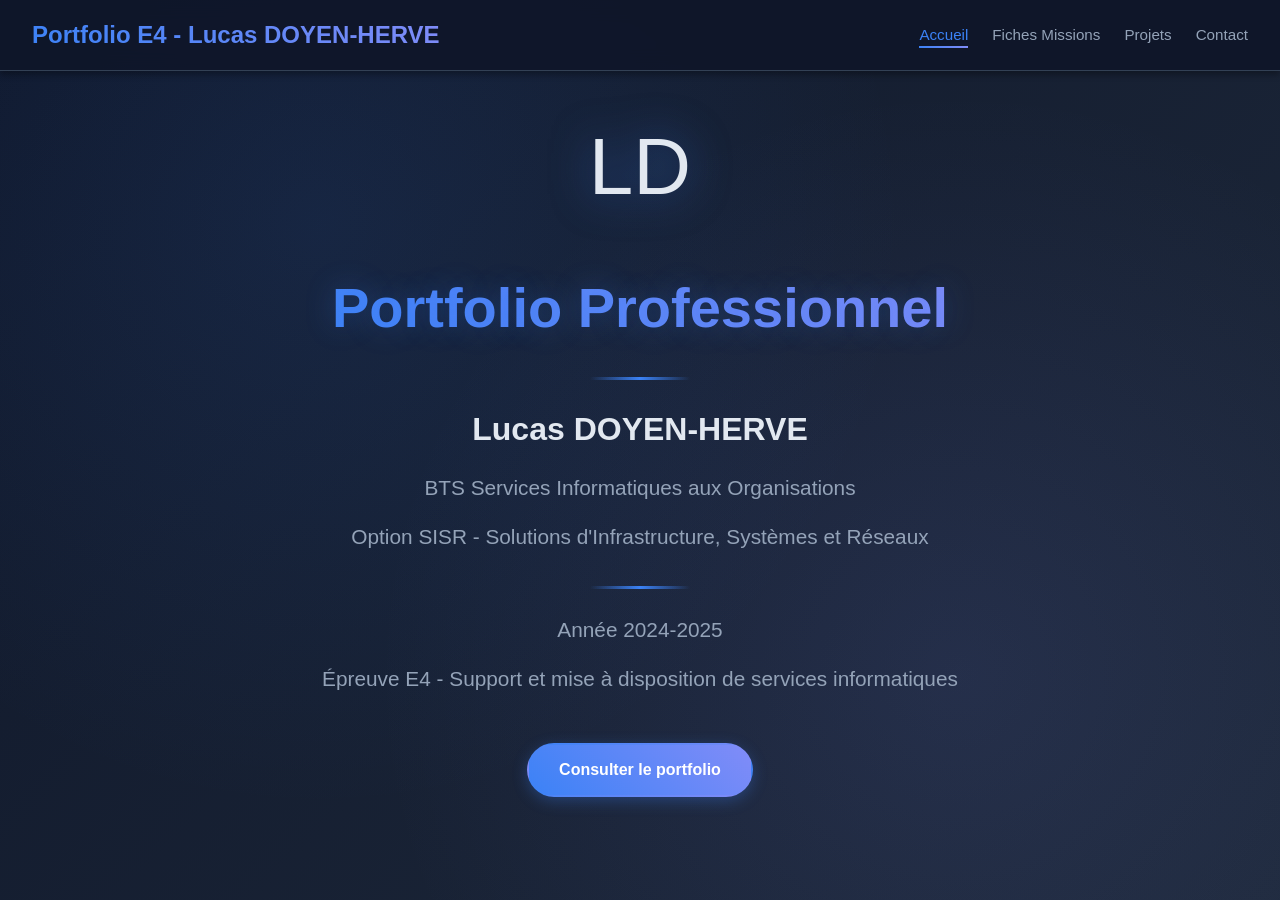
==== commit 76c9877a: "Add files via upload" ====
--- a/index.html
+++ b/index.html
@@ -1,40 +1,50 @@
-<!DOCTYPE html>
-<html lang="fr">
-    <head>
-        <meta charset="UTF-8">
-        <meta name="viewport" content="width=device-width, initial-scale=1.0">
-        <title>Accueil | Portfolio E4 - Lucas DOYEN-HERVE</title>
-        <link rel="stylesheet" href="style.css">
-    </head>
-    <body>
-        <div class="loading-animation"><div class="spinner"></div></div>
-
-        <nav>
-            <div class="nav-container">
-                <div class="logo">Portfolio</div>
-                <ul class="nav-links">
-                    <li><a href="index.html" class="active">Accueil</a></li>
-                    <li><a href="view/missions.html">Fiches Missions</a></li>
-                    <li><a href="view/projets.html">Projets</a></li>
-                    <li><a href="view/contact.html">Contact</a></li>
-                </ul>
-            </div>
-        </nav>
-
-        <section class="hero">
-            <div class="hero-content">
-                <div class="page-garde-logo">LD</div>
-                <h1>Étudiant BTS SIO SISR</h1>
-                <div class="hero-divider"></div>
-                <h2>Lucas DOYEN-HERVE</h2>
-                <p>BTS Services Informatiques aux Organisations</p>
-                <p class="hero-subtitle">Option SISR - Solutions d'Infrastructure, Systèmes et Réseaux</p>
-                <p class="annee-scolaire">Année 2024-2025</p>
-                <p class="epreuve">Épreuve E4 - Support et mise à disposition de services informatiques</p>
-                <a href="view/missions.html" class="cta-button">Consulter le portfolio</a>
-            </div>
-        </section>
-
-        <script src="script.js"></script>
-    </body>
-</html>
+﻿<!DOCTYPE html>
+<html lang="fr">
+<head>
+    <meta charset="UTF-8">
+    <meta name="viewport" content="width=device-width, initial-scale=1.0">
+    <title>Accueil | Portfolio E4 - Lucas DOYEN-HERVE</title>
+    <link rel="stylesheet" href="style.css">
+</head>
+<body>
+    <div class="loading-animation">
+        <div class="spinner"></div>
+    </div>
+
+    <nav>
+        <div class="nav-container">
+            <div class="logo">Portfolio E4 - Lucas DOYEN-HERVE</div>
+            <ul class="nav-links">
+                <li><a href="index.html">Accueil</a></li>
+                <li><a href="view/missions.html">Fiches Missions</a></li>
+                <li><a href="view/projets.html">Projets</a></li>
+                <li><a href="view/contact.html">Contact</a></li>
+            </ul>
+        </div>
+    </nav>
+
+    <main>
+    <section id="accueil" class="hero page-garde">
+        <div class="hero-content">
+            <div class="page-garde-logo">LD</div>
+            <h1>Portfolio Professionnel</h1>
+            <div class="hero-divider"></div>
+            <h2>Lucas DOYEN-HERVE</h2>
+            <p>BTS Services Informatiques aux Organisations</p>
+            <p class="hero-subtitle">Option SISR - Solutions d'Infrastructure, Systèmes et Réseaux</p>
+            <div class="hero-divider"></div>
+            <p class="annee-scolaire">Année 2024-2025</p>
+            <p class="epreuve">Épreuve E4 - Support et mise à disposition de services informatiques</p>
+            <a href="view/missions.html" class="cta-button">Consulter le portfolio</a>
+        </div>
+    </section>
+    </main>
+
+    <script src="script.js"></script>
+</body>
+</html>
+
+
+
+
+
--- a/style.css
+++ b/style.css
@@ -1,301 +1,1026 @@
-/* ══════════════════════════════════════════
-   PORTFOLIO E4 — Lucas DOYEN-HERVE
-   Style global
-   ══════════════════════════════════════════ */
-
-@import url('https://fonts.googleapis.com/css2?family=Inter:wght@300;400;500;600;700&display=swap');
-
-*, *::before, *::after { box-sizing: border-box; margin: 0; padding: 0; }
+﻿* {
+    margin: 0;
+    padding: 0;
+    box-sizing: border-box;
+}
 
 :root {
-  --bg:      #1a2236;
-  --bg2:     #1e2a3a;
-  --bg3:     #243044;
-  --border:  #2a3a54;
-  --accent:  #5b9bd5;
-  --accent2: #4a7fbf;
-  --text:    #d0dce8;
-  --muted:   #7a92aa;
-  --light:   #9ab0c4;
-  --white:   #e8f0f8;
-  --nav-h:   52px;
-  --radius:  8px;
-}
-
-html { scroll-behavior: smooth; }
+    --primary-color: #3b82f6;
+    --secondary-color: #60a5fa;
+    --accent-color: #818cf8;
+    --dark-bg: #0f172a;
+    --darker-bg: #020617;
+    --card-bg: #1e293b;
+    --card-hover: #334155;
+    --text-color: #e2e8f0;
+    --text-secondary: #94a3b8;
+    --border-color: #334155;
+    --success-color: #10b981;
+    --warning-color: #f59e0b;
+    --danger-color: #ef4444;
+}
 
 body {
-  font-family: 'Inter', sans-serif;
-  background: var(--bg);
-  color: var(--text);
-  min-height: 100vh;
-  line-height: 1.65;
-}
-
-/* ── Loading ── */
-.loading-animation {
-  position: fixed; inset: 0;
-  background: var(--bg);
-  display: flex; align-items: center; justify-content: center;
-  z-index: 9999;
-  transition: opacity 0.4s ease, visibility 0.4s ease;
-}
-.loading-animation.hidden { opacity: 0; visibility: hidden; }
-.spinner {
-  width: 36px; height: 36px;
-  border: 3px solid var(--border);
-  border-top-color: var(--accent);
-  border-radius: 50%;
-  animation: spin 0.8s linear infinite;
-}
-@keyframes spin { to { transform: rotate(360deg); } }
-
-/* ── Nav ── */
+    font-family: 'Segoe UI', Tahoma, Geneva, Verdana, sans-serif;
+    line-height: 1.6;
+    color: var(--text-color);
+    background: var(--darker-bg);
+    min-height: 100vh;
+}
+
+.container {
+    max-width: 1200px;
+    margin: 0 auto;
+    padding: 0 20px;
+}
+
+/* Navigation */
 nav {
-  position: sticky; top: 0; z-index: 100;
-  background: var(--bg);           /* même couleur que le fond */
-  border-bottom: 1px solid var(--border);
-  height: var(--nav-h);
-}
+    background: rgba(15, 23, 42, 0.95);
+    backdrop-filter: blur(10px);
+    box-shadow: 0 4px 6px rgba(0, 0, 0, 0.3);
+    border-bottom: 1px solid var(--border-color);
+    position: fixed;
+    top: 0;
+    width: 100%;
+    z-index: 1000;
+    transition: all 0.3s ease;
+}
+
 .nav-container {
-  max-width: 1200px; margin: 0 auto;
-  height: 100%; padding: 0 1.5rem;
-  display: flex; align-items: center; justify-content: space-between;
-}
+    display: flex;
+    justify-content: space-between;
+    align-items: center;
+    padding: 1rem 2rem;
+}
+
 .logo {
-  font-weight: 700;
-  font-size: 0.92rem;
-  color: var(--accent);
-  letter-spacing: 0.01em;
-}
-.nav-links { list-style: none; display: flex; gap: 0.15rem; }
+    font-size: 1.5rem;
+    font-weight: bold;
+    background: linear-gradient(45deg, var(--primary-color), var(--accent-color));
+    -webkit-background-clip: text;
+    -webkit-text-fill-color: transparent;
+    background-clip: text;
+}
+
+.nav-links {
+    display: flex;
+    list-style: none;
+    gap: 1.5rem;
+}
+
 .nav-links a {
-  color: var(--accent);
-  text-decoration: underline;
-  padding: 0.35rem 0.8rem;
-  border-radius: 5px;
-  font-size: 0.88rem;
-  font-weight: 400;
-  transition: background 0.18s, color 0.18s;
-}
-.nav-links a:hover { background: var(--bg3); color: var(--white); text-decoration: none; }
-.nav-links a.active { background: var(--bg3); color: var(--white); text-decoration: none; }
-
-/* ── Main ── */
-main {
-  max-width: 960px;
-  margin: 0 auto;
-  padding: 2.5rem 1.5rem 5rem;
-}
-
-/* ══════════════════════════════════════════
-   HERO (index)
-   ══════════════════════════════════════════ */
+    text-decoration: none;
+    color: var(--text-secondary);
+    font-weight: 500;
+    font-size: 0.95rem;
+    transition: all 0.3s ease;
+    position: relative;
+}
+
+.nav-links a.active {
+    color: var(--primary-color);
+}
+
+.nav-links a.active::after {
+    width: 100%;
+}
+
+.nav-links a:hover {
+    color: var(--primary-color);
+}
+
+.nav-links a::after {
+    content: '';
+    position: absolute;
+    bottom: -5px;
+    left: 0;
+    width: 0;
+    height: 2px;
+    background: linear-gradient(45deg, var(--primary-color), var(--accent-color));
+    transition: width 0.3s ease;
+}
+
+.nav-links a:hover::after {
+    width: 100%;
+}
+
+/* Hero Section - Page de Garde */
 .hero {
-  min-height: calc(100vh - var(--nav-h));
-  display: flex; align-items: center; justify-content: center;
-  background: linear-gradient(160deg, #1a2236 0%, #1b2d4a 50%, #152038 100%);
-}
-.hero-content { text-align: center; animation: fadeUp 0.7s ease both; }
-@keyframes fadeUp {
-  from { opacity: 0; transform: translateY(20px); }
-  to   { opacity: 1; transform: translateY(0); }
+    min-height: 100vh;
+    display: flex;
+    align-items: center;
+    justify-content: center;
+    text-align: center;
+    color: var(--text-color);
+    position: relative;
+    overflow: hidden;
+    background: linear-gradient(135deg, #0f172a 0%, #1e293b 100%);
+}
+
+.hero::before {
+    content: '';
+    position: absolute;
+    top: 0;
+    left: 0;
+    right: 0;
+    bottom: 0;
+    background: 
+        radial-gradient(circle at 25% 25%, rgba(59, 130, 246, 0.1) 0%, transparent 50%),
+        radial-gradient(circle at 75% 75%, rgba(129, 140, 248, 0.1) 0%, transparent 50%);
+    animation: float 20s ease-in-out infinite;
+}
+
+@keyframes float {
+    0%, 100% { transform: translateY(0px) rotate(0deg); }
+    50% { transform: translateY(-20px) rotate(1deg); }
+}
+
+.hero-content {
+    position: relative;
+    z-index: 1;
+    animation: slideInUp 1s ease-out;
+}
+
+@keyframes slideInUp {
+    from { opacity: 0; transform: translateY(50px); }
+    to { opacity: 1; transform: translateY(0); }
 }
 
 .page-garde-logo {
-  font-size: 3.5rem;
-  font-weight: 300;
-  color: var(--white);
-  margin-bottom: 2rem;
-  letter-spacing: 0.05em;
-}
-
-.hero-content h1 {
-  font-size: clamp(1.6rem, 4vw, 2.2rem);
-  font-weight: 700;
-  color: var(--accent);
-  margin-bottom: 0.4rem;
+    font-size: 5rem;
+    margin-bottom: 2rem;
+    filter: drop-shadow(0 0 20px rgba(59, 130, 246, 0.5));
+}
+
+.hero h1 {
+    font-size: 3.5rem;
+    margin-bottom: 1rem;
+    text-shadow: 0 0 30px rgba(59, 130, 246, 0.3);
+    background: linear-gradient(45deg, var(--primary-color), var(--accent-color));
+    -webkit-background-clip: text;
+    -webkit-text-fill-color: transparent;
+    background-clip: text;
+}
+
+.hero h2 {
+    font-size: 2rem;
+    margin-bottom: 1rem;
+    color: var(--text-color);
+}
+
+.hero p {
+    font-size: 1.3rem;
+    margin-bottom: 1rem;
+    color: var(--text-secondary);
+}
+
+.hero-subtitle {
+    font-size: 1.1rem;
+    color: var(--text-secondary);
+    margin-bottom: 2rem !important;
 }
 
 .hero-divider {
-  width: 60px; height: 2px;
-  background: var(--accent2);
-  margin: 1rem auto;
-  border-radius: 2px;
-}
-
-.hero-content h2 {
-  font-size: 1.15rem; font-weight: 700;
-  color: var(--white); margin-bottom: 0.6rem;
-}
-.hero-content p { color: var(--light); font-size: 0.93rem; margin-bottom: 0.2rem; }
-.hero-subtitle  { color: var(--muted) !important; }
-.annee-scolaire { color: var(--muted) !important; margin-top: 0.4rem !important; }
-.epreuve        { color: var(--muted) !important; margin-bottom: 2rem !important; }
+    width: 100px;
+    height: 3px;
+    background: linear-gradient(90deg, transparent, var(--primary-color), transparent);
+    margin: 1.5rem auto;
+}
+
+.annee-scolaire {
+    font-size: 1.1rem;
+    color: var(--secondary-color);
+}
+
+.epreuve {
+    font-size: 1rem;
+    color: var(--text-secondary);
+    margin-bottom: 2rem !important;
+}
 
 .cta-button {
-  display: inline-block;
-  padding: 0.65rem 1.8rem;
-  background: transparent;
-  border: 1px solid var(--accent);
-  color: var(--accent);
-  text-decoration: none;
-  border-radius: 5px;
-  font-size: 0.9rem; font-weight: 500;
-  transition: background 0.2s, color 0.2s;
-}
-.cta-button:hover { background: var(--accent); color: var(--bg); }
-
-/* ══════════════════════════════════════════
-   PAGE HEADER (pages internes)
-   ══════════════════════════════════════════ */
-.page-header { margin-bottom: 2rem; animation: fadeUp 0.5s ease both; }
-.page-header h2 {
-  font-size: 1.5rem; font-weight: 700;
-  color: var(--accent); margin-bottom: 0.4rem;
-}
-.page-header p { color: var(--light); font-size: 0.93rem; }
-
-/* ══════════════════════════════════════════
-   MISSIONS — blocs
-   ══════════════════════════════════════════ */
-.section-block {
-  background: var(--bg2);
-  border: 1px solid var(--border);
-  border-radius: var(--radius);
-  padding: 1.75rem 2rem;
-  margin-bottom: 1.25rem;
-  animation: fadeUp 0.5s ease both;
-}
-
-.block-badge {
-  display: inline-block;
-  font-size: 0.72rem; font-weight: 700;
-  color: var(--accent);
-  background: rgba(91,155,213,0.1);
-  border: 1px solid rgba(91,155,213,0.25);
-  padding: 0.18rem 0.6rem;
-  border-radius: 99px;
-  margin-bottom: 0.75rem;
-  letter-spacing: 0.06em;
-  text-transform: uppercase;
-}
-
-.section-block h3 {
-  font-size: 1.1rem; font-weight: 700;
-  color: var(--accent); margin-bottom: 0.3rem;
-}
-.section-block h4 {
-  font-size: 0.88rem; font-weight: 600;
-  color: var(--light); margin-bottom: 0.9rem;
-}
-.section-block > p {
-  color: var(--light); font-size: 0.9rem; margin-bottom: 0.7rem;
-}
-
-/* liste avec tiret — correction des â— */
-.section-block ul { list-style: none; display: flex; flex-direction: column; }
-.section-block ul li {
-  display: flex; align-items: flex-start;
-  gap: 0.5rem;
-  padding: 0.6rem 0;
-  border-bottom: 1px solid var(--border);
-  color: var(--light);
-  font-size: 0.9rem;
-}
-.section-block ul li:last-child { border-bottom: none; }
-.section-block ul li::before {
-  content: '—';
-  color: var(--accent);
-  flex-shrink: 0;
-  font-weight: 600;
-  margin-top: 0.02rem;
-}
-.section-block ul li a {
-  color: var(--accent);
-  text-decoration: underline;
-  transition: color 0.18s;
-}
-.section-block ul li a:hover { color: var(--white); }
-.section-block ul li strong { color: var(--white); }
-
-/* ══════════════════════════════════════════
-   PROJETS
-   ══════════════════════════════════════════ */
-.projet-card {
-  background: var(--bg2);
-  border: 1px solid var(--border);
-  border-radius: var(--radius);
-  padding: 1.75rem 2rem;
-  margin-bottom: 1.25rem;
-  animation: fadeUp 0.5s ease both;
-  transition: border-color 0.2s;
-}
-.projet-card:hover { border-color: rgba(91,155,213,0.5); }
-
-.projet-header {
-  display: flex; align-items: center;
-  gap: 1rem; margin-bottom: 1rem;
-}
-.projet-badge {
-  flex-shrink: 0;
-  font-size: 0.78rem; font-weight: 700;
-  color: var(--accent);
-  background: rgba(91,155,213,0.1);
-  border: 1px solid rgba(91,155,213,0.3);
-  padding: 0.2rem 0.6rem;
-  border-radius: 99px;
-}
-.projet-card h3 {
-  font-size: 1.05rem; font-weight: 700;
-  color: var(--accent);
-}
-
-.doc-link {
-  display: inline-flex; align-items: center; gap: 0.45rem;
-  padding: 0.5rem 1.1rem;
-  background: transparent;
-  border: 1px solid rgba(91,155,213,0.4);
-  color: var(--accent);
-  text-decoration: none;
-  border-radius: 5px;
-  font-size: 0.87rem; font-weight: 500;
-  transition: background 0.2s, color 0.2s, border-color 0.2s;
-}
-.doc-link:hover { background: var(--accent); color: var(--bg); border-color: var(--accent); }
-.doc-link svg { flex-shrink: 0; }
-
-/* ══════════════════════════════════════════
-   CONTACT
-   ══════════════════════════════════════════ */
-.contact-card {
-  background: var(--bg2);
-  border: 1px solid var(--border);
-  border-radius: var(--radius);
-  padding: 2rem;
-  animation: fadeUp 0.5s ease both;
-}
-.contact-card > p { color: var(--light); font-size: 0.93rem; margin-bottom: 1.5rem; }
-
-.contact-links { display: flex; flex-direction: column; gap: 0.75rem; }
-.contact-item {
-  display: flex; align-items: center; gap: 0.85rem;
-  padding: 0.85rem 1.1rem;
-  background: var(--bg3);
-  border: 1px solid var(--border);
-  border-radius: 7px;
-  color: var(--text);
-  text-decoration: none;
-  transition: border-color 0.2s;
-}
-.contact-item:hover { border-color: var(--accent); }
-.contact-item .ci-icon { font-size: 1.2rem; }
-.contact-item strong { color: var(--white); display: block; font-size: 0.87rem; }
-.contact-item span   { color: var(--muted); font-size: 0.82rem; }
-
-/* ── Responsive ── */
-@media (max-width: 600px) {
-  .nav-container { padding: 0 1rem; }
-  .logo { font-size: 0.78rem; }
-  main { padding: 1.5rem 1rem 3rem; }
-}
+    display: inline-block;
+    padding: 12px 30px;
+    background: linear-gradient(45deg, var(--primary-color), var(--accent-color));
+    color: white;
+    text-decoration: none;
+    border-radius: 50px;
+    border: 2px solid transparent;
+    font-weight: 600;
+    transition: all 0.3s ease;
+    margin-top: 1rem;
+    box-shadow: 0 4px 15px rgba(59, 130, 246, 0.3);
+}
+
+.cta-button:hover {
+    transform: translateY(-3px);
+    box-shadow: 0 10px 25px rgba(59, 130, 246, 0.4);
+}
+
+/* Sections */
+section {
+    padding: 5rem 0;
+    background: var(--dark-bg);
+    position: relative;
+}
+
+section:nth-child(even) {
+    background: var(--darker-bg);
+}
+
+.section-title {
+    text-align: center;
+    font-size: 2.5rem;
+    margin-bottom: 1rem;
+    background: linear-gradient(45deg, var(--primary-color), var(--accent-color));
+    -webkit-background-clip: text;
+    -webkit-text-fill-color: transparent;
+    background-clip: text;
+}
+
+.section-intro {
+    text-align: center;
+    font-size: 1.1rem;
+    color: var(--text-secondary);
+    margin-bottom: 3rem;
+}
+
+/* Missions */
+.missions-grid {
+    display: grid;
+    gap: 3rem;
+    margin-top: 2rem;
+}
+
+.mission-card {
+    background: var(--card-bg);
+    border-radius: 15px;
+    overflow: hidden;
+    box-shadow: 0 8px 30px rgba(0, 0, 0, 0.3);
+    border: 1px solid var(--border-color);
+    transition: all 0.3s ease;
+}
+
+.mission-card:hover {
+    transform: translateY(-5px);
+    box-shadow: 0 12px 40px rgba(0, 0, 0, 0.4);
+}
+
+.mission-header {
+    background: linear-gradient(135deg, var(--primary-color), var(--accent-color));
+    color: white;
+    padding: 2rem;
+    display: flex;
+    align-items: center;
+    gap: 1.5rem;
+    flex-wrap: wrap;
+}
+
+.mission-icon {
+    font-size: 3rem;
+    filter: drop-shadow(0 0 10px rgba(255, 255, 255, 0.3));
+}
+
+.mission-header > div {
+    flex: 1;
+}
+
+.mission-header h3 {
+    font-size: 1.8rem;
+    margin-bottom: 0.5rem;
+}
+
+.mission-type {
+    font-size: 1rem;
+    opacity: 0.9;
+}
+
+.mission-badge {
+    padding: 0.5rem 1.5rem;
+    border-radius: 25px;
+    font-size: 0.9rem;
+    font-weight: 600;
+    background: rgba(255, 255, 255, 0.2);
+    border: 1px solid rgba(255, 255, 255, 0.3);
+}
+
+.mission-content {
+    padding: 2rem;
+}
+
+.mission-section {
+    margin-bottom: 2rem;
+}
+
+.mission-section:last-child {
+    margin-bottom: 0;
+}
+
+.mission-section h4 {
+    color: var(--primary-color);
+    margin-bottom: 1rem;
+    font-size: 1.3rem;
+}
+
+.mission-section h5 {
+    color: var(--secondary-color);
+    margin-bottom: 0.8rem;
+    margin-top: 1rem;
+    font-size: 1.1rem;
+}
+
+.doc-placeholder {
+    border: 1px dashed var(--border-color);
+    border-radius: 12px;
+    padding: 1.5rem;
+    color: var(--text-secondary);
+    background: var(--darker-bg);
+    text-align: center;
+}
+
+.context-box {
+    background: var(--darker-bg);
+    padding: 1.5rem;
+    border-radius: 8px;
+    border-left: 3px solid var(--primary-color);
+    margin-bottom: 1rem;
+}
+
+.context-box p {
+    margin-bottom: 0.5rem;
+    color: var(--text-secondary);
+}
+
+.context-box p strong {
+    color: var(--text-color);
+}
+
+.mission-description {
+    color: var(--text-secondary);
+    line-height: 1.8;
+}
+
+.objectifs-list {
+    list-style: none;
+    padding-left: 0;
+}
+
+.objectifs-list li {
+    padding: 0.8rem 0;
+    padding-left: 2rem;
+    position: relative;
+    color: var(--text-secondary);
+    border-bottom: 1px solid var(--border-color);
+}
+
+.objectifs-list li:last-child {
+    border-bottom: none;
+}
+
+.objectifs-list li::before {
+    content: "â–¸";
+    position: absolute;
+    left: 0;
+    color: var(--primary-color);
+    font-weight: bold;
+    font-size: 1.2rem;
+}
+
+.travail-realise {
+    display: grid;
+    gap: 1rem;
+}
+
+.etape-travail {
+    background: var(--darker-bg);
+    padding: 1.5rem;
+    border-radius: 8px;
+    border-left: 3px solid var(--secondary-color);
+}
+
+.etape-travail h5 {
+    color: var(--primary-color);
+    margin-bottom: 0.5rem;
+}
+
+.etape-travail p {
+    color: var(--text-secondary);
+}
+
+.tech-grid {
+    display: flex;
+    flex-wrap: wrap;
+    gap: 0.8rem;
+}
+
+.tech-badge {
+    background: var(--darker-bg);
+    color: var(--text-color);
+    padding: 0.6rem 1.2rem;
+    border-radius: 25px;
+    font-size: 0.9rem;
+    border: 1px solid var(--border-color);
+    transition: all 0.3s ease;
+}
+
+.tech-badge:hover {
+    background: var(--primary-color);
+    color: white;
+    border-color: var(--primary-color);
+    transform: translateY(-2px);
+}
+
+.competences-mobilisees {
+    display: grid;
+    gap: 1rem;
+}
+
+.comp-mobilisee {
+    background: rgba(59, 130, 246, 0.1);
+    padding: 1rem;
+    border-radius: 8px;
+    border-left: 3px solid var(--primary-color);
+    color: var(--text-secondary);
+}
+
+.comp-mobilisee strong {
+    color: var(--primary-color);
+    display: block;
+    margin-bottom: 0.5rem;
+    font-size: 1.1rem;
+}
+
+.resultats-box {
+    display: grid;
+    gap: 1rem;
+}
+
+.resultat-item {
+    display: flex;
+    align-items: center;
+    gap: 1rem;
+    padding: 1rem;
+    border-radius: 8px;
+}
+
+.resultat-item.success {
+    background: rgba(16, 185, 129, 0.1);
+    border-left: 3px solid var(--success-color);
+}
+
+.resultat-item.info {
+    background: rgba(59, 130, 246, 0.1);
+    border-left: 3px solid var(--primary-color);
+}
+
+.resultat-icon {
+    font-size: 1.5rem;
+}
+
+.resultat-item.success .resultat-icon {
+    color: var(--success-color);
+}
+
+.resultat-item.info .resultat-icon {
+    color: var(--primary-color);
+}
+
+.resultat-item p {
+    color: var(--text-secondary);
+    margin: 0;
+}
+
+.points-cles {
+    display: grid;
+    gap: 1.5rem;
+}
+
+.point-cle {
+    background: var(--darker-bg);
+    padding: 1.5rem;
+    border-radius: 8px;
+    border: 1px solid var(--border-color);
+}
+
+.point-cle h5 {
+    color: var(--primary-color);
+    margin-bottom: 0.8rem;
+}
+
+.point-cle p {
+    color: var(--text-secondary);
+    line-height: 1.7;
+}
+
+.mission-footer {
+    padding: 1.5rem 2rem;
+    background: var(--darker-bg);
+    display: flex;
+    gap: 1rem;
+    flex-wrap: wrap;
+    border-top: 1px solid var(--border-color);
+}
+
+.doc-link-mission {
+    text-decoration: none;
+    color: var(--primary-color);
+    font-weight: 600;
+    padding: 0.7rem 1.5rem;
+    border: 2px solid var(--primary-color);
+    border-radius: 25px;
+    transition: all 0.3s ease;
+}
+
+.doc-link-mission:hover {
+    background: var(--primary-color);
+    color: white;
+    transform: translateY(-2px);
+}
+
+/* Veille Technologique */
+.veille-explication {
+    background: var(--card-bg);
+    padding: 3rem;
+    border-radius: 15px;
+    margin-bottom: 3rem;
+    border: 1px solid var(--border-color);
+}
+
+.veille-explication h3 {
+    font-size: 2rem;
+    margin-bottom: 2rem;
+    color: var(--primary-color);
+    text-align: center;
+}
+
+.veille-methodo-grid {
+    display: grid;
+    gap: 2rem;
+}
+
+.methodo-card {
+    background: var(--darker-bg);
+    padding: 2rem;
+    border-radius: 12px;
+    border-left: 4px solid var(--primary-color);
+}
+
+.methodo-card.full-width {
+    grid-column: 1 / -1;
+}
+
+.methodo-icon {
+    font-size: 2.5rem;
+    margin-bottom: 1rem;
+}
+
+.methodo-card h4 {
+    color: var(--primary-color);
+    margin-bottom: 1rem;
+    font-size: 1.3rem;
+}
+
+.methodo-card p, .methodo-card ul li {
+    color: var(--text-secondary);
+    line-height: 1.8;
+}
+
+.sources-methodo {
+    display: grid;
+    grid-template-columns: repeat(auto-fit, minmax(250px, 1fr));
+    gap: 1.5rem;
+    margin-top: 1rem;
+}
+
+.source-type {
+    background: var(--card-bg);
+    padding: 1.5rem;
+    border-radius: 8px;
+    border: 1px solid var(--border-color);
+}
+
+.source-type h5 {
+    color: var(--secondary-color);
+    margin-bottom: 1rem;
+}
+
+.source-type ul {
+    list-style: none;
+    padding-left: 0;
+}
+
+.source-type ul li {
+    padding: 0.5rem 0;
+    color: var(--text-secondary);
+}
+
+.source-type ul li strong {
+    color: var(--text-color);
+}
+
+.outils-veille {
+    display: grid;
+    grid-template-columns: repeat(auto-fit, minmax(200px, 1fr));
+    gap: 1rem;
+    margin-top: 1rem;
+}
+
+.outil-item {
+    background: var(--card-bg);
+    padding: 1.2rem;
+    border-radius: 8px;
+    border: 1px solid var(--border-color);
+}
+
+.outil-item strong {
+    color: var(--primary-color);
+    display: block;
+    margin-bottom: 0.5rem;
+}
+
+.outil-item p {
+    color: var(--text-secondary);
+    font-size: 0.9rem;
+}
+
+.processus-steps {
+    display: grid;
+    gap: 1rem;
+    margin-top: 1rem;
+}
+
+.process-step {
+    display: flex;
+    align-items: start;
+    gap: 1.5rem;
+    background: var(--card-bg);
+    padding: 1.5rem;
+    border-radius: 8px;
+    border: 1px solid var(--border-color);
+}
+
+.step-number {
+    background: linear-gradient(45deg, var(--primary-color), var(--accent-color));
+    color: white;
+    width: 40px;
+    height: 40px;
+    border-radius: 50%;
+    display: flex;
+    align-items: center;
+    justify-content: center;
+    font-weight: bold;
+    font-size: 1.2rem;
+    flex-shrink: 0;
+}
+
+.step-content h5 {
+    color: var(--text-color);
+    margin-bottom: 0.5rem;
+}
+
+.step-content p {
+    color: var(--text-secondary);
+}
+
+.applications-list {
+    list-style: none;
+    padding-left: 0;
+    margin-top: 1rem;
+}
+
+.applications-list li {
+    padding: 0.8rem 0;
+    color: var(--text-secondary);
+    border-bottom: 1px solid var(--border-color);
+}
+
+.applications-list li:last-child {
+    border-bottom: none;
+}
+
+/* Articles de veille */
+.veille-articles-section {
+    margin-top: 3rem;
+}
+
+.veille-articles-section h3 {
+    font-size: 2rem;
+    margin-bottom: 2rem;
+    color: var(--primary-color);
+    text-align: center;
+}
+
+.articles-grid-veille {
+    display: grid;
+    grid-template-columns: repeat(auto-fit, minmax(450px, 1fr));
+    gap: 2rem;
+}
+
+.article-card-veille {
+    background: var(--card-bg);
+    border-radius: 12px;
+    overflow: hidden;
+    border: 1px solid var(--border-color);
+    transition: all 0.3s ease;
+}
+
+.article-card-veille:hover {
+    transform: translateY(-5px);
+    box-shadow: 0 12px 30px rgba(0, 0, 0, 0.4);
+}
+
+.article-header-veille {
+    background: var(--darker-bg);
+    padding: 1rem 1.5rem;
+    display: flex;
+    justify-content: space-between;
+    align-items: center;
+    border-bottom: 1px solid var(--border-color);
+}
+
+.article-date {
+    color: var(--text-secondary);
+    font-size: 0.9rem;
+}
+
+.article-source-badge {
+    background: linear-gradient(45deg, var(--primary-color), var(--accent-color));
+    color: white;
+    padding: 0.3rem 1rem;
+    border-radius: 15px;
+    font-size: 0.85rem;
+    font-weight: 600;
+}
+
+.article-card-veille h4 {
+    padding: 1.5rem;
+    color: var(--text-color);
+    font-size: 1.3rem;
+    border-bottom: 1px solid var(--border-color);
+}
+
+.article-source-detail {
+    padding: 0 1.5rem;
+    color: var(--text-secondary);
+    font-size: 0.9rem;
+    margin-bottom: 1rem;
+}
+
+.article-content-veille {
+    padding: 1.5rem;
+}
+
+.article-content-veille h5 {
+    color: var(--primary-color);
+    margin-top: 1.5rem;
+    margin-bottom: 0.8rem;
+    font-size: 1.1rem;
+}
+
+.article-content-veille h5:first-child {
+    margin-top: 0;
+}
+
+.article-content-veille p {
+    color: var(--text-secondary);
+    line-height: 1.8;
+    margin-bottom: 1rem;
+}
+
+.article-content-veille ul {
+    list-style: none;
+    padding-left: 0;
+}
+
+.article-content-veille ul li {
+    padding: 0.5rem 0;
+    padding-left: 1.5rem;
+    position: relative;
+    color: var(--text-secondary);
+}
+
+.article-content-veille ul li::before {
+    content: "â€¢";
+    position: absolute;
+    left: 0;
+    color: var(--primary-color);
+    font-weight: bold;
+}
+
+.article-footer-veille {
+    padding: 1.5rem;
+    background: var(--darker-bg);
+    border-top: 1px solid var(--border-color);
+}
+
+.article-link-btn {
+    display: inline-block;
+    color: var(--primary-color);
+    text-decoration: none;
+    font-weight: 600;
+    padding: 0.7rem 1.5rem;
+    border: 2px solid var(--primary-color);
+    border-radius: 25px;
+    transition: all 0.3s ease;
+}
+
+.article-link-btn:hover {
+    background: var(--primary-color);
+    color: white;
+    transform: translateY(-2px);
+}
+
+/* Projets en Entreprise */
+.projets-entreprise-grid {
+    display: grid;
+    gap: 2.5rem;
+}
+
+.projet-entreprise-card {
+    background: var(--card-bg);
+    padding: 2.5rem;
+    border-radius: 12px;
+    border: 1px solid var(--border-color);
+    position: relative;
+    transition: all 0.3s ease;
+}
+
+.projet-entreprise-card:hover {
+    transform: translateY(-5px);
+    box-shadow: 0 12px 30px rgba(0, 0, 0, 0.4);
+}
+
+.projet-number {
+    position: absolute;
+    top: -15px;
+    right: 30px;
+    font-size: 4rem;
+    font-weight: bold;
+    background: linear-gradient(45deg, var(--primary-color), var(--accent-color));
+    -webkit-background-clip: text;
+    -webkit-text-fill-color: transparent;
+    background-clip: text;
+    opacity: 0.3;
+}
+
+.projet-entreprise-card h3 {
+    font-size: 1.6rem;
+    margin-bottom: 2rem;
+    color: var(--text-color);
+    border-bottom: 2px solid var(--primary-color);
+    padding-bottom: 1rem;
+}
+
+.projet-section {
+    margin-bottom: 2rem;
+}
+
+.projet-section:last-child {
+    margin-bottom: 0;
+}
+
+.projet-section h4 {
+    color: var(--primary-color);
+    margin-bottom: 1rem;
+    font-size: 1.2rem;
+}
+
+.projet-section p {
+    color: var(--text-secondary);
+    line-height: 1.8;
+}
+
+.lien-bts {
+    display: grid;
+    gap: 1rem;
+    margin-top: 1rem;
+}
+
+.lien-item {
+    background: var(--darker-bg);
+    padding: 1.2rem;
+    border-radius: 8px;
+    border-left: 3px solid var(--secondary-color);
+}
+
+.lien-item strong {
+    color: var(--primary-color);
+    display: block;
+    margin-bottom: 0.5rem;
+}
+
+.lien-item p {
+    color: var(--text-secondary);
+    margin: 0;
+}
+
+.resultats-projet {
+    list-style: none;
+    padding-left: 0;
+}
+
+.resultats-projet li {
+    padding: 0.8rem 0;
+    padding-left: 2rem;
+    position: relative;
+    color: var(--text-secondary);
+    border-bottom: 1px solid var(--border-color);
+}
+
+.resultats-projet li:last-child {
+    border-bottom: none;
+}
+
+.resultats-projet li::before {
+    content: attr(data-icon);
+    position: absolute;
+    left: 0;
+    color: var(--success-color);
+}
+
+/* Placeholder pages */
+.placeholder-section {
+    padding: 120px 0;
+}
+
+.placeholder-card {
+    margin-top: 2rem;
+    padding: 2.5rem;
+    border-radius: 20px;
+    border: 1px dashed var(--border-color);
+    background: var(--card-bg);
+    color: var(--text-secondary);
+    text-align: center;
+    box-shadow: 0 20px 60px rgba(0, 0, 0, 0.25);
+}
+
+.placeholder-card p {
+    margin: 0;
+    font-size: 1.1rem;
+}
+
+/* CV */
+.cv-container {
+    max-width: 1100px;
+    margin: 0 auto;
+    background: var(--card-bg);
+    border-radius: 15px;
+    overflow: hidden;
+    box-shadow: 0 10px 40px rgba(0, 0, 0, 0.3);
+    border: 1px solid var(--border-color);
+}
+
+.cv-header-section {
+    background: linear-gradient(135deg, var(--primary-color), var(--accent-color));
+    padding: 3rem;
+    color: white;
+}
+
+.cv-profile {
+    display: flex;
+    align-items: center;
+    gap: 2rem;
+}
+
+.cv-avatar {
+    width: 120px;
+    height: 120px;
+    border-radius: 50%;
+    background: rgba(255, 255, 255, 0.2);
+    display: flex;
+    align-items: center;
+    justify-content: center;
+    font-size: 3rem;
+    font-weight: bold;
+    border: 4px solid rgba(255, 255, 255, 0.3);
+}
+
+.cv-info h3 {
+    font-size: 2.5rem;
+    margin-bottom: 0.5rem;
+}
+
+.cv-title {
+    font-size: 1.2rem;
+    opacity: 0.9;
+    margin-bottom: 1rem;
+}
+
+.cv-contact-mini {
+    display: flex;
+    gap: 2rem;
+    flex-wrap: wrap;
+    font-size: 0.95rem;
+}
+
+.cv-content-grid {
+    display: grid;
+    grid-template-columns: 1fr 1fr;
+    gap: 3rem;
+    padding: 3rem;
+}
+
+.cv-section {
+    margin-bottom: 2
+
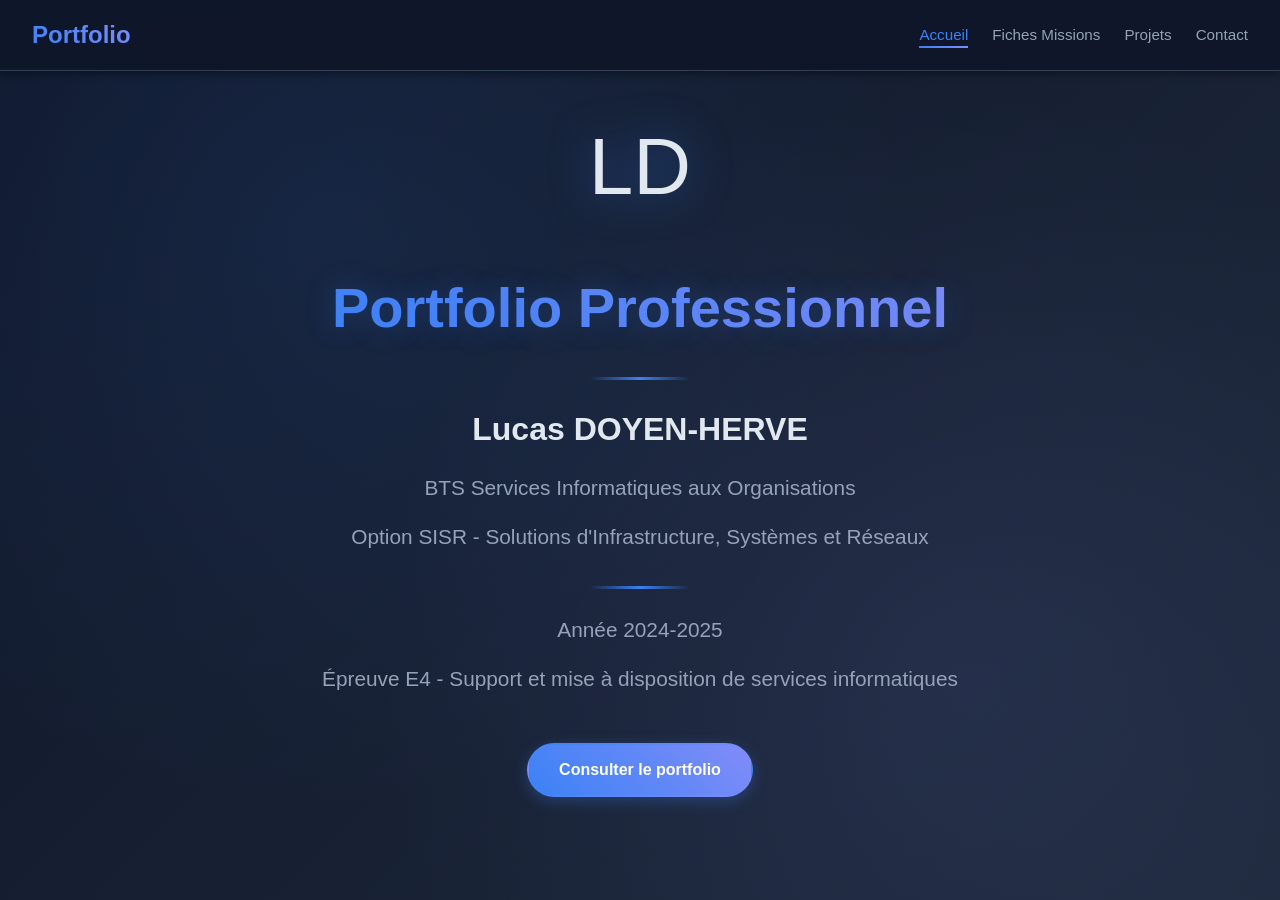
==== commit 5e207342: "Update index.html" ====
--- a/index.html
+++ b/index.html
@@ -13,13 +13,13 @@
 
     <nav>
         <div class="nav-container">
-            <div class="logo">Portfolio E4 - Lucas DOYEN-HERVE</div>
-            <ul class="nav-links">
-                <li><a href="index.html">Accueil</a></li>
-                <li><a href="view/missions.html">Fiches Missions</a></li>
-                <li><a href="view/projets.html">Projets</a></li>
-                <li><a href="view/contact.html">Contact</a></li>
-            </ul>
+            <div class="logo">Portfolio</div>
+            <ul class="nav-links">
+                <li><a href="index.html">Accueil</a></li>
+                <li><a href="view/missions.html">Fiches Missions</a></li>
+                <li><a href="view/projets.html">Projets</a></li>
+                <li><a href="view/contact.html">Contact</a></li>
+            </ul>
         </div>
     </nav>
 
@@ -35,7 +35,7 @@
             <div class="hero-divider"></div>
             <p class="annee-scolaire">Année 2024-2025</p>
             <p class="epreuve">Épreuve E4 - Support et mise à disposition de services informatiques</p>
-            <a href="view/missions.html" class="cta-button">Consulter le portfolio</a>
+            <a href="view/missions.html" class="cta-button">Consulter le portfolio</a>
         </div>
     </section>
     </main>
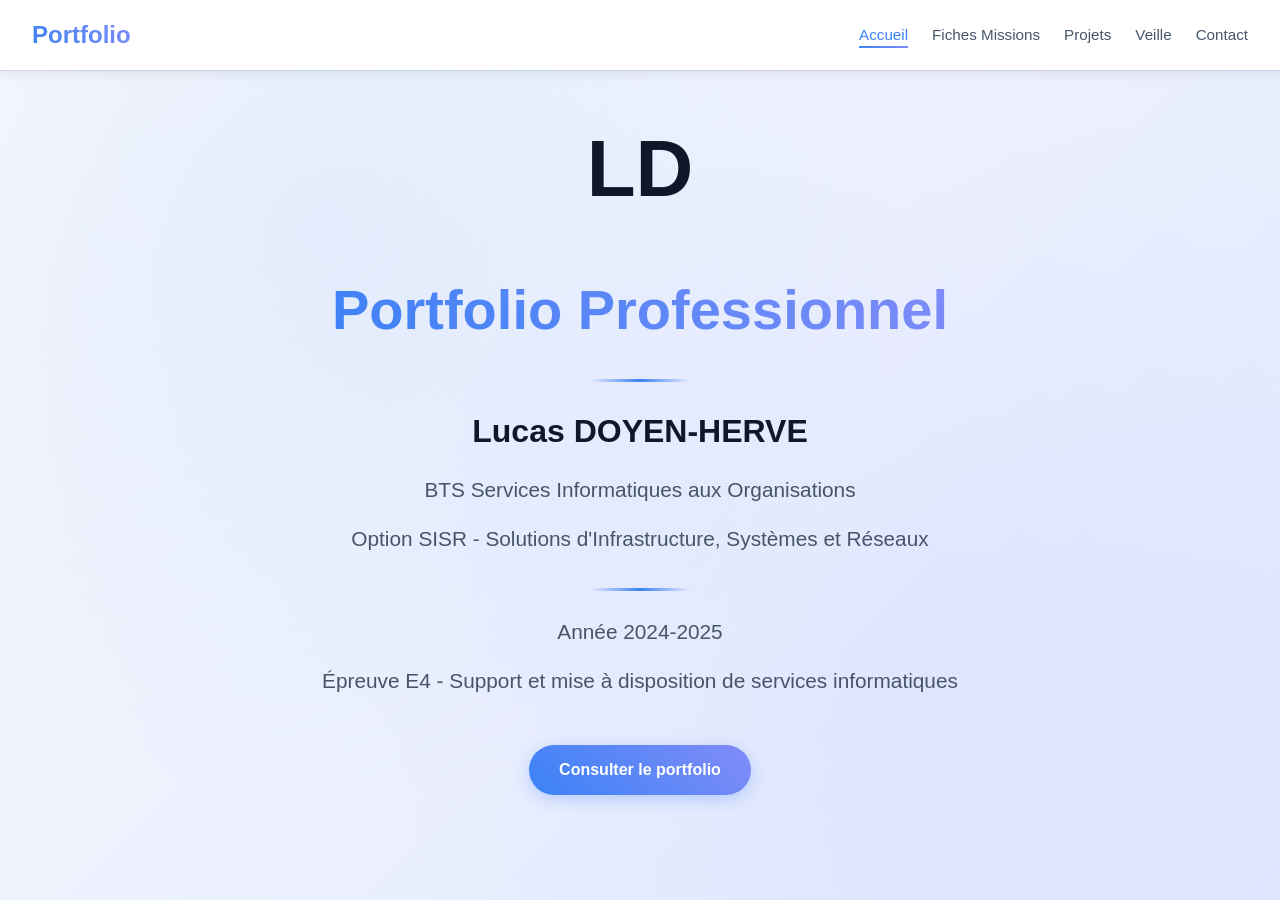
==== commit e1dcd199: "Add files via upload" ====
--- a/index.html
+++ b/index.html
@@ -1,50 +1,42 @@
-﻿<!DOCTYPE html>
-<html lang="fr">
-<head>
-    <meta charset="UTF-8">
-    <meta name="viewport" content="width=device-width, initial-scale=1.0">
-    <title>Accueil | Portfolio E4 - Lucas DOYEN-HERVE</title>
-    <link rel="stylesheet" href="style.css">
-</head>
-<body>
-    <div class="loading-animation">
-        <div class="spinner"></div>
-    </div>
-
-    <nav>
-        <div class="nav-container">
-            <div class="logo">Portfolio</div>
-            <ul class="nav-links">
-                <li><a href="index.html">Accueil</a></li>
-                <li><a href="view/missions.html">Fiches Missions</a></li>
-                <li><a href="view/projets.html">Projets</a></li>
-                <li><a href="view/contact.html">Contact</a></li>
-            </ul>
-        </div>
-    </nav>
-
-    <main>
-    <section id="accueil" class="hero page-garde">
-        <div class="hero-content">
-            <div class="page-garde-logo">LD</div>
-            <h1>Portfolio Professionnel</h1>
-            <div class="hero-divider"></div>
-            <h2>Lucas DOYEN-HERVE</h2>
-            <p>BTS Services Informatiques aux Organisations</p>
-            <p class="hero-subtitle">Option SISR - Solutions d'Infrastructure, Systèmes et Réseaux</p>
-            <div class="hero-divider"></div>
-            <p class="annee-scolaire">Année 2024-2025</p>
-            <p class="epreuve">Épreuve E4 - Support et mise à disposition de services informatiques</p>
-            <a href="view/missions.html" class="cta-button">Consulter le portfolio</a>
-        </div>
-    </section>
-    </main>
-
-    <script src="script.js"></script>
-</body>
-</html>
-
-
-
-
-
+<!DOCTYPE html>
+<html lang="fr">
+<head>
+    <meta charset="UTF-8">
+    <meta name="viewport" content="width=device-width, initial-scale=1.0">
+    <title>Accueil | Portfolio</title>
+    <link rel="stylesheet" href="style.css">
+</head>
+<body>
+    <nav>
+        <div class="nav-container">
+            <div class="logo">Portfolio</div>
+            <ul class="nav-links">
+                <li><a href="index.html">Accueil</a></li>
+                <li><a href="view/missions.html">Fiches Missions</a></li>
+                <li><a href="view/projets.html">Projets</a></li>
+                <li><a href="view/veille.html">Veille</a></li>
+                <li><a href="view/contact.html">Contact</a></li>
+            </ul>
+        </div>
+    </nav>
+
+    <main>
+    <section id="accueil" class="hero page-garde">
+        <div class="hero-content">
+            <div class="page-garde-logo">LD</div>
+            <h1>Portfolio Professionnel</h1>
+            <div class="hero-divider"></div>
+            <h2>Lucas DOYEN-HERVE</h2>
+            <p>BTS Services Informatiques aux Organisations</p>
+            <p class="hero-subtitle">Option SISR - Solutions d'Infrastructure, Systèmes et Réseaux</p>
+            <div class="hero-divider"></div>
+            <p class="annee-scolaire">Année 2024-2025</p>
+            <p class="epreuve">Épreuve E4 - Support et mise à disposition de services informatiques</p>
+            <a href="view/missions.html" class="cta-button">Consulter le portfolio</a>
+        </div>
+    </section>
+    </main>
+
+    <script src="script.js"></script>
+</body>
+</html>
--- a/style.css
+++ b/style.css
@@ -1,4 +1,4 @@
-﻿* {
+* {
     margin: 0;
     padding: 0;
     box-sizing: border-box;
@@ -8,13 +8,13 @@
     --primary-color: #3b82f6;
     --secondary-color: #60a5fa;
     --accent-color: #818cf8;
-    --dark-bg: #0f172a;
-    --darker-bg: #020617;
-    --card-bg: #1e293b;
-    --card-hover: #334155;
-    --text-color: #e2e8f0;
-    --text-secondary: #94a3b8;
-    --border-color: #334155;
+    --dark-bg: #f1f5f9;
+    --darker-bg: #e2e8f0;
+    --card-bg: #ffffff;
+    --card-hover: #f8fafc;
+    --text-color: #0f172a;
+    --text-secondary: #475569;
+    --border-color: #cbd5e1;
     --success-color: #10b981;
     --warning-color: #f59e0b;
     --danger-color: #ef4444;
@@ -36,9 +36,9 @@
 
 /* Navigation */
 nav {
-    background: rgba(15, 23, 42, 0.95);
+    background: rgba(255, 255, 255, 0.97);
     backdrop-filter: blur(10px);
-    box-shadow: 0 4px 6px rgba(0, 0, 0, 0.3);
+    box-shadow: 0 2px 12px rgba(0, 0, 0, 0.08);
     border-bottom: 1px solid var(--border-color);
     position: fixed;
     top: 0;
@@ -105,7 +105,7 @@
     width: 100%;
 }
 
-/* Hero Section - Page de Garde */
+/* Hero Section */
 .hero {
     min-height: 100vh;
     display: flex;
@@ -115,19 +115,16 @@
     color: var(--text-color);
     position: relative;
     overflow: hidden;
-    background: linear-gradient(135deg, #0f172a 0%, #1e293b 100%);
+    background: linear-gradient(135deg, #f8fafc 0%, #e0e7ff 100%);
 }
 
 .hero::before {
     content: '';
     position: absolute;
-    top: 0;
-    left: 0;
-    right: 0;
-    bottom: 0;
-    background: 
-        radial-gradient(circle at 25% 25%, rgba(59, 130, 246, 0.1) 0%, transparent 50%),
-        radial-gradient(circle at 75% 75%, rgba(129, 140, 248, 0.1) 0%, transparent 50%);
+    top: 0; left: 0; right: 0; bottom: 0;
+    background:
+        radial-gradient(circle at 25% 25%, rgba(59, 130, 246, 0.08) 0%, transparent 50%),
+        radial-gradient(circle at 75% 75%, rgba(129, 140, 248, 0.08) 0%, transparent 50%);
     animation: float 20s ease-in-out infinite;
 }
 
@@ -150,13 +147,13 @@
 .page-garde-logo {
     font-size: 5rem;
     margin-bottom: 2rem;
-    filter: drop-shadow(0 0 20px rgba(59, 130, 246, 0.5));
+    color: var(--text-color);
+    font-weight: 700;
 }
 
 .hero h1 {
     font-size: 3.5rem;
     margin-bottom: 1rem;
-    text-shadow: 0 0 30px rgba(59, 130, 246, 0.3);
     background: linear-gradient(45deg, var(--primary-color), var(--accent-color));
     -webkit-background-clip: text;
     -webkit-text-fill-color: transparent;
@@ -167,6 +164,7 @@
     font-size: 2rem;
     margin-bottom: 1rem;
     color: var(--text-color);
+    font-weight: 700;
 }
 
 .hero p {
@@ -206,7 +204,6 @@
     color: white;
     text-decoration: none;
     border-radius: 50px;
-    border: 2px solid transparent;
     font-weight: 600;
     transition: all 0.3s ease;
     margin-top: 1rem;
@@ -257,14 +254,14 @@
     background: var(--card-bg);
     border-radius: 15px;
     overflow: hidden;
-    box-shadow: 0 8px 30px rgba(0, 0, 0, 0.3);
+    box-shadow: 0 4px 20px rgba(0, 0, 0, 0.08);
     border: 1px solid var(--border-color);
     transition: all 0.3s ease;
 }
 
 .mission-card:hover {
     transform: translateY(-5px);
-    box-shadow: 0 12px 40px rgba(0, 0, 0, 0.4);
+    box-shadow: 0 8px 30px rgba(0, 0, 0, 0.12);
 }
 
 .mission-header {
@@ -282,9 +279,7 @@
     filter: drop-shadow(0 0 10px rgba(255, 255, 255, 0.3));
 }
 
-.mission-header > div {
-    flex: 1;
-}
+.mission-header > div { flex: 1; }
 
 .mission-header h3 {
     font-size: 1.8rem;
@@ -305,17 +300,10 @@
     border: 1px solid rgba(255, 255, 255, 0.3);
 }
 
-.mission-content {
-    padding: 2rem;
-}
-
-.mission-section {
-    margin-bottom: 2rem;
-}
-
-.mission-section:last-child {
-    margin-bottom: 0;
-}
+.mission-content { padding: 2rem; }
+
+.mission-section { margin-bottom: 2rem; }
+.mission-section:last-child { margin-bottom: 0; }
 
 .mission-section h4 {
     color: var(--primary-color);
@@ -347,19 +335,10 @@
     margin-bottom: 1rem;
 }
 
-.context-box p {
-    margin-bottom: 0.5rem;
-    color: var(--text-secondary);
-}
-
-.context-box p strong {
-    color: var(--text-color);
-}
-
-.mission-description {
-    color: var(--text-secondary);
-    line-height: 1.8;
-}
+.context-box p { margin-bottom: 0.5rem; color: var(--text-secondary); }
+.context-box p strong { color: var(--text-color); }
+
+.mission-description { color: var(--text-secondary); line-height: 1.8; }
 
 .objectifs-list {
     list-style: none;
@@ -374,12 +353,10 @@
     border-bottom: 1px solid var(--border-color);
 }
 
-.objectifs-list li:last-child {
-    border-bottom: none;
-}
+.objectifs-list li:last-child { border-bottom: none; }
 
 .objectifs-list li::before {
-    content: "â–¸";
+    content: "▸";
     position: absolute;
     left: 0;
     color: var(--primary-color);
@@ -387,10 +364,18 @@
     font-size: 1.2rem;
 }
 
-.travail-realise {
-    display: grid;
-    gap: 1rem;
-}
+.objectifs-list li a {
+    color: var(--primary-color);
+    text-decoration: none;
+    transition: color 0.2s;
+}
+
+.objectifs-list li a:hover {
+    color: var(--accent-color);
+    text-decoration: underline;
+}
+
+.travail-realise { display: grid; gap: 1rem; }
 
 .etape-travail {
     background: var(--darker-bg);
@@ -399,20 +384,10 @@
     border-left: 3px solid var(--secondary-color);
 }
 
-.etape-travail h5 {
-    color: var(--primary-color);
-    margin-bottom: 0.5rem;
-}
-
-.etape-travail p {
-    color: var(--text-secondary);
-}
-
-.tech-grid {
-    display: flex;
-    flex-wrap: wrap;
-    gap: 0.8rem;
-}
+.etape-travail h5 { color: var(--primary-color); margin-bottom: 0.5rem; }
+.etape-travail p { color: var(--text-secondary); }
+
+.tech-grid { display: flex; flex-wrap: wrap; gap: 0.8rem; }
 
 .tech-badge {
     background: var(--darker-bg);
@@ -431,13 +406,10 @@
     transform: translateY(-2px);
 }
 
-.competences-mobilisees {
-    display: grid;
-    gap: 1rem;
-}
+.competences-mobilisees { display: grid; gap: 1rem; }
 
 .comp-mobilisee {
-    background: rgba(59, 130, 246, 0.1);
+    background: rgba(59, 130, 246, 0.06);
     padding: 1rem;
     border-radius: 8px;
     border-left: 3px solid var(--primary-color);
@@ -451,10 +423,7 @@
     font-size: 1.1rem;
 }
 
-.resultats-box {
-    display: grid;
-    gap: 1rem;
-}
+.resultats-box { display: grid; gap: 1rem; }
 
 .resultat-item {
     display: flex;
@@ -465,36 +434,21 @@
 }
 
 .resultat-item.success {
-    background: rgba(16, 185, 129, 0.1);
+    background: rgba(16, 185, 129, 0.08);
     border-left: 3px solid var(--success-color);
 }
 
 .resultat-item.info {
-    background: rgba(59, 130, 246, 0.1);
+    background: rgba(59, 130, 246, 0.08);
     border-left: 3px solid var(--primary-color);
 }
 
-.resultat-icon {
-    font-size: 1.5rem;
-}
-
-.resultat-item.success .resultat-icon {
-    color: var(--success-color);
-}
-
-.resultat-item.info .resultat-icon {
-    color: var(--primary-color);
-}
-
-.resultat-item p {
-    color: var(--text-secondary);
-    margin: 0;
-}
-
-.points-cles {
-    display: grid;
-    gap: 1.5rem;
-}
+.resultat-icon { font-size: 1.5rem; }
+.resultat-item.success .resultat-icon { color: var(--success-color); }
+.resultat-item.info .resultat-icon { color: var(--primary-color); }
+.resultat-item p { color: var(--text-secondary); margin: 0; }
+
+.points-cles { display: grid; gap: 1.5rem; }
 
 .point-cle {
     background: var(--darker-bg);
@@ -503,15 +457,8 @@
     border: 1px solid var(--border-color);
 }
 
-.point-cle h5 {
-    color: var(--primary-color);
-    margin-bottom: 0.8rem;
-}
-
-.point-cle p {
-    color: var(--text-secondary);
-    line-height: 1.7;
-}
+.point-cle h5 { color: var(--primary-color); margin-bottom: 0.8rem; }
+.point-cle p { color: var(--text-secondary); line-height: 1.7; }
 
 .mission-footer {
     padding: 1.5rem 2rem;
@@ -536,6 +483,29 @@
     background: var(--primary-color);
     color: white;
     transform: translateY(-2px);
+}
+
+/* Projets */
+.doc-download-btn {
+    display: inline-flex;
+    align-items: center;
+    gap: 0.6rem;
+    margin-top: 1.5rem;
+    padding: 0.7rem 1.5rem;
+    color: var(--primary-color);
+    text-decoration: none;
+    font-weight: 600;
+    border: 2px solid var(--primary-color);
+    border-radius: 25px;
+    transition: all 0.3s ease;
+    font-size: 0.95rem;
+}
+
+.doc-download-btn:hover {
+    background: var(--primary-color);
+    color: white;
+    transform: translateY(-2px);
+    box-shadow: 0 6px 20px rgba(59, 130, 246, 0.3);
 }
 
 /* Veille Technologique */
@@ -545,6 +515,7 @@
     border-radius: 15px;
     margin-bottom: 3rem;
     border: 1px solid var(--border-color);
+    box-shadow: 0 4px 20px rgba(0,0,0,0.06);
 }
 
 .veille-explication h3 {
@@ -554,10 +525,7 @@
     text-align: center;
 }
 
-.veille-methodo-grid {
-    display: grid;
-    gap: 2rem;
-}
+.veille-methodo-grid { display: grid; gap: 2rem; }
 
 .methodo-card {
     background: var(--darker-bg);
@@ -566,14 +534,8 @@
     border-left: 4px solid var(--primary-color);
 }
 
-.methodo-card.full-width {
-    grid-column: 1 / -1;
-}
-
-.methodo-icon {
-    font-size: 2.5rem;
-    margin-bottom: 1rem;
-}
+.methodo-card.full-width { grid-column: 1 / -1; }
+.methodo-icon { font-size: 2.5rem; margin-bottom: 1rem; }
 
 .methodo-card h4 {
     color: var(--primary-color);
@@ -600,24 +562,10 @@
     border: 1px solid var(--border-color);
 }
 
-.source-type h5 {
-    color: var(--secondary-color);
-    margin-bottom: 1rem;
-}
-
-.source-type ul {
-    list-style: none;
-    padding-left: 0;
-}
-
-.source-type ul li {
-    padding: 0.5rem 0;
-    color: var(--text-secondary);
-}
-
-.source-type ul li strong {
-    color: var(--text-color);
-}
+.source-type h5 { color: var(--secondary-color); margin-bottom: 1rem; }
+.source-type ul { list-style: none; padding-left: 0; }
+.source-type ul li { padding: 0.5rem 0; color: var(--text-secondary); }
+.source-type ul li strong { color: var(--text-color); }
 
 .outils-veille {
     display: grid;
@@ -633,22 +581,10 @@
     border: 1px solid var(--border-color);
 }
 
-.outil-item strong {
-    color: var(--primary-color);
-    display: block;
-    margin-bottom: 0.5rem;
-}
-
-.outil-item p {
-    color: var(--text-secondary);
-    font-size: 0.9rem;
-}
-
-.processus-steps {
-    display: grid;
-    gap: 1rem;
-    margin-top: 1rem;
-}
+.outil-item strong { color: var(--primary-color); display: block; margin-bottom: 0.5rem; }
+.outil-item p { color: var(--text-secondary); font-size: 0.9rem; }
+
+.processus-steps { display: grid; gap: 1rem; margin-top: 1rem; }
 
 .process-step {
     display: flex;
@@ -674,14 +610,8 @@
     flex-shrink: 0;
 }
 
-.step-content h5 {
-    color: var(--text-color);
-    margin-bottom: 0.5rem;
-}
-
-.step-content p {
-    color: var(--text-secondary);
-}
+.step-content h5 { color: var(--text-color); margin-bottom: 0.5rem; }
+.step-content p { color: var(--text-secondary); }
 
 .applications-list {
     list-style: none;
@@ -695,14 +625,10 @@
     border-bottom: 1px solid var(--border-color);
 }
 
-.applications-list li:last-child {
-    border-bottom: none;
-}
+.applications-list li:last-child { border-bottom: none; }
 
 /* Articles de veille */
-.veille-articles-section {
-    margin-top: 3rem;
-}
+.veille-articles-section { margin-top: 3rem; }
 
 .veille-articles-section h3 {
     font-size: 2rem;
@@ -723,11 +649,12 @@
     overflow: hidden;
     border: 1px solid var(--border-color);
     transition: all 0.3s ease;
+    box-shadow: 0 2px 12px rgba(0,0,0,0.06);
 }
 
 .article-card-veille:hover {
     transform: translateY(-5px);
-    box-shadow: 0 12px 30px rgba(0, 0, 0, 0.4);
+    box-shadow: 0 8px 24px rgba(0, 0, 0, 0.1);
 }
 
 .article-header-veille {
@@ -739,10 +666,7 @@
     border-bottom: 1px solid var(--border-color);
 }
 
-.article-date {
-    color: var(--text-secondary);
-    font-size: 0.9rem;
-}
+.article-date { color: var(--text-secondary); font-size: 0.9rem; }
 
 .article-source-badge {
     background: linear-gradient(45deg, var(--primary-color), var(--accent-color));
@@ -767,9 +691,7 @@
     margin-bottom: 1rem;
 }
 
-.article-content-veille {
-    padding: 1.5rem;
-}
+.article-content-veille { padding: 1.5rem; }
 
 .article-content-veille h5 {
     color: var(--primary-color);
@@ -778,9 +700,7 @@
     font-size: 1.1rem;
 }
 
-.article-content-veille h5:first-child {
-    margin-top: 0;
-}
+.article-content-veille h5:first-child { margin-top: 0; }
 
 .article-content-veille p {
     color: var(--text-secondary);
@@ -788,10 +708,7 @@
     margin-bottom: 1rem;
 }
 
-.article-content-veille ul {
-    list-style: none;
-    padding-left: 0;
-}
+.article-content-veille ul { list-style: none; padding-left: 0; }
 
 .article-content-veille ul li {
     padding: 0.5rem 0;
@@ -801,7 +718,7 @@
 }
 
 .article-content-veille ul li::before {
-    content: "â€¢";
+    content: "•";
     position: absolute;
     left: 0;
     color: var(--primary-color);
@@ -831,118 +748,8 @@
     transform: translateY(-2px);
 }
 
-/* Projets en Entreprise */
-.projets-entreprise-grid {
-    display: grid;
-    gap: 2.5rem;
-}
-
-.projet-entreprise-card {
-    background: var(--card-bg);
-    padding: 2.5rem;
-    border-radius: 12px;
-    border: 1px solid var(--border-color);
-    position: relative;
-    transition: all 0.3s ease;
-}
-
-.projet-entreprise-card:hover {
-    transform: translateY(-5px);
-    box-shadow: 0 12px 30px rgba(0, 0, 0, 0.4);
-}
-
-.projet-number {
-    position: absolute;
-    top: -15px;
-    right: 30px;
-    font-size: 4rem;
-    font-weight: bold;
-    background: linear-gradient(45deg, var(--primary-color), var(--accent-color));
-    -webkit-background-clip: text;
-    -webkit-text-fill-color: transparent;
-    background-clip: text;
-    opacity: 0.3;
-}
-
-.projet-entreprise-card h3 {
-    font-size: 1.6rem;
-    margin-bottom: 2rem;
-    color: var(--text-color);
-    border-bottom: 2px solid var(--primary-color);
-    padding-bottom: 1rem;
-}
-
-.projet-section {
-    margin-bottom: 2rem;
-}
-
-.projet-section:last-child {
-    margin-bottom: 0;
-}
-
-.projet-section h4 {
-    color: var(--primary-color);
-    margin-bottom: 1rem;
-    font-size: 1.2rem;
-}
-
-.projet-section p {
-    color: var(--text-secondary);
-    line-height: 1.8;
-}
-
-.lien-bts {
-    display: grid;
-    gap: 1rem;
-    margin-top: 1rem;
-}
-
-.lien-item {
-    background: var(--darker-bg);
-    padding: 1.2rem;
-    border-radius: 8px;
-    border-left: 3px solid var(--secondary-color);
-}
-
-.lien-item strong {
-    color: var(--primary-color);
-    display: block;
-    margin-bottom: 0.5rem;
-}
-
-.lien-item p {
-    color: var(--text-secondary);
-    margin: 0;
-}
-
-.resultats-projet {
-    list-style: none;
-    padding-left: 0;
-}
-
-.resultats-projet li {
-    padding: 0.8rem 0;
-    padding-left: 2rem;
-    position: relative;
-    color: var(--text-secondary);
-    border-bottom: 1px solid var(--border-color);
-}
-
-.resultats-projet li:last-child {
-    border-bottom: none;
-}
-
-.resultats-projet li::before {
-    content: attr(data-icon);
-    position: absolute;
-    left: 0;
-    color: var(--success-color);
-}
-
 /* Placeholder pages */
-.placeholder-section {
-    padding: 120px 0;
-}
+.placeholder-section { padding: 120px 0; }
 
 .placeholder-card {
     margin-top: 2rem;
@@ -952,75 +759,15 @@
     background: var(--card-bg);
     color: var(--text-secondary);
     text-align: center;
-    box-shadow: 0 20px 60px rgba(0, 0, 0, 0.25);
-}
-
-.placeholder-card p {
-    margin: 0;
-    font-size: 1.1rem;
-}
-
-/* CV */
-.cv-container {
-    max-width: 1100px;
-    margin: 0 auto;
-    background: var(--card-bg);
-    border-radius: 15px;
-    overflow: hidden;
-    box-shadow: 0 10px 40px rgba(0, 0, 0, 0.3);
-    border: 1px solid var(--border-color);
-}
-
-.cv-header-section {
-    background: linear-gradient(135deg, var(--primary-color), var(--accent-color));
-    padding: 3rem;
-    color: white;
-}
-
-.cv-profile {
-    display: flex;
-    align-items: center;
-    gap: 2rem;
-}
-
-.cv-avatar {
-    width: 120px;
-    height: 120px;
-    border-radius: 50%;
-    background: rgba(255, 255, 255, 0.2);
-    display: flex;
-    align-items: center;
-    justify-content: center;
-    font-size: 3rem;
-    font-weight: bold;
-    border: 4px solid rgba(255, 255, 255, 0.3);
-}
-
-.cv-info h3 {
-    font-size: 2.5rem;
-    margin-bottom: 0.5rem;
-}
-
-.cv-title {
-    font-size: 1.2rem;
-    opacity: 0.9;
-    margin-bottom: 1rem;
-}
-
-.cv-contact-mini {
-    display: flex;
-    gap: 2rem;
-    flex-wrap: wrap;
-    font-size: 0.95rem;
-}
-
-.cv-content-grid {
-    display: grid;
-    grid-template-columns: 1fr 1fr;
-    gap: 3rem;
-    padding: 3rem;
-}
-
-.cv-section {
-    margin-bottom: 2
-
+    box-shadow: 0 4px 20px rgba(0, 0, 0, 0.06);
+}
+
+.placeholder-card p { margin: 0; font-size: 1.1rem; }
+
+/* Responsive */
+@media (max-width: 768px) {
+    .hero h1 { font-size: 2.5rem; }
+    .hero h2 { font-size: 1.5rem; }
+    .nav-links { gap: 0.8rem; }
+    .articles-grid-veille { grid-template-columns: 1fr; }
+}
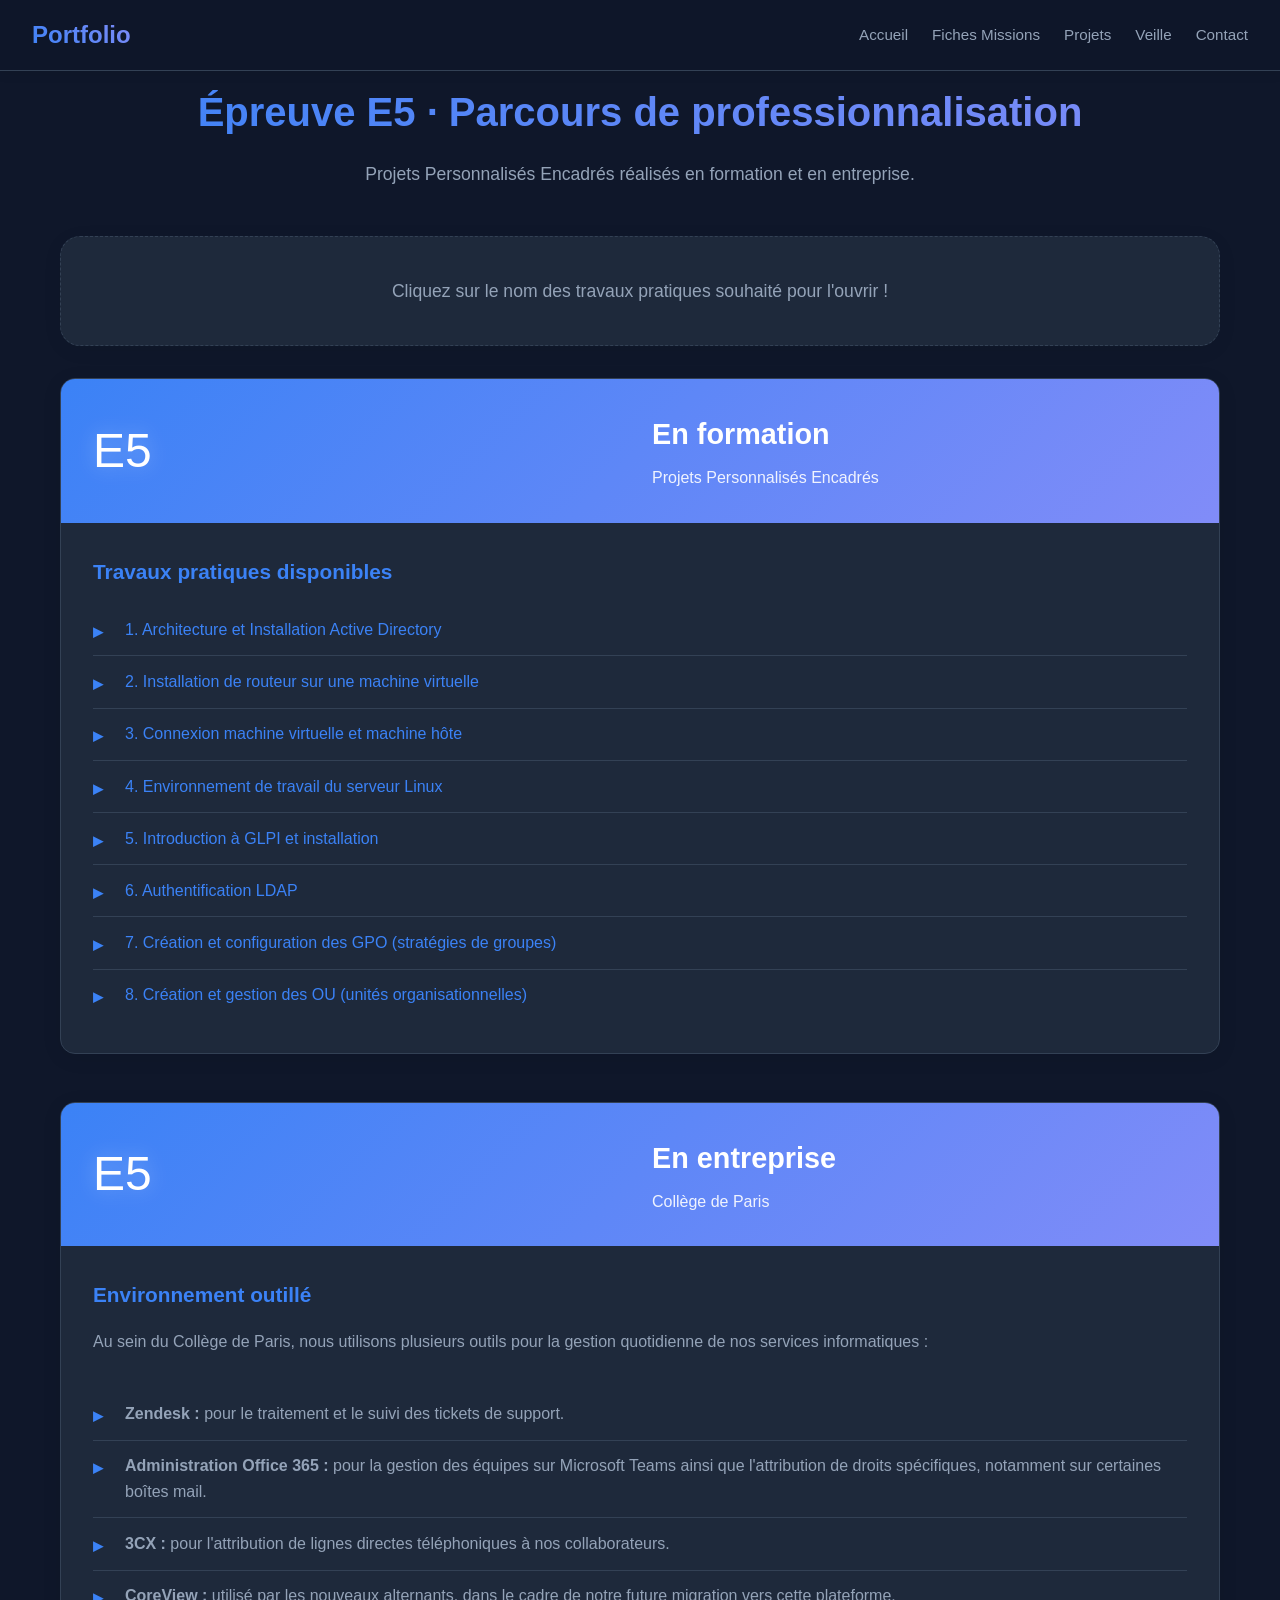
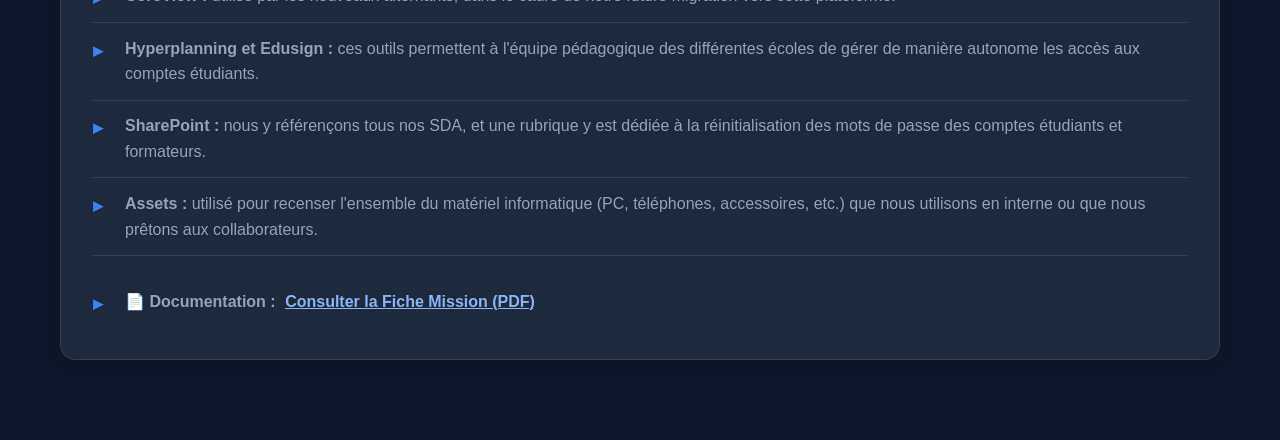
==== commit 7d09275e: "Update index.html" ====
--- a/index.html
+++ b/index.html
@@ -3,40 +3,99 @@
 <head>
     <meta charset="UTF-8">
     <meta name="viewport" content="width=device-width, initial-scale=1.0">
-    <title>Accueil | Portfolio</title>
-    <link rel="stylesheet" href="style.css">
+    <title>Fiches Missions | Portfolio</title>
+    <link rel="stylesheet" href="../style.css">
 </head>
 <body>
     <nav>
         <div class="nav-container">
             <div class="logo">Portfolio</div>
             <ul class="nav-links">
-                <li><a href="index.html">Accueil</a></li>
-                <li><a href="view/missions.html">Fiches Missions</a></li>
-                <li><a href="view/projets.html">Projets</a></li>
-                <li><a href="view/veille.html">Veille</a></li>
-                <li><a href="view/contact.html">Contact</a></li>
+                <li><a href="../index.html">Accueil</a></li>
+                <li><a href="missions.html">Fiches Missions</a></li>
+                <li><a href="projets.html">Projets</a></li>
+                <li><a href="veille.html">Veille</a></li>
+                <li><a href="contact.html">Contact</a></li>
             </ul>
         </div>
     </nav>
 
     <main>
-    <section id="accueil" class="hero page-garde">
-        <div class="hero-content">
-            <div class="page-garde-logo">LD</div>
-            <h1>Portfolio Professionnel</h1>
-            <div class="hero-divider"></div>
-            <h2>Lucas DOYEN-HERVE</h2>
-            <p>BTS Services Informatiques aux Organisations</p>
-            <p class="hero-subtitle">Option SISR - Solutions d'Infrastructure, Systèmes et Réseaux</p>
-            <div class="hero-divider"></div>
-            <p class="annee-scolaire">Année 2024-2025</p>
-            <p class="epreuve">Épreuve E4 - Support et mise à disposition de services informatiques</p>
-            <a href="view/missions.html" class="cta-button">Consulter le portfolio</a>
+    <section id="missions">
+        <div class="container">
+            <h2 class="section-title">Épreuve E5 · Parcours de professionnalisation</h2>
+            <p class="section-intro">Projets Personnalisés Encadrés réalisés en formation et en entreprise.</p>
+
+            <div class="placeholder-card">
+                <p>Cliquez sur le nom des travaux pratiques souhaité pour l'ouvrir !</p>
+            </div>
+
+            <div class="missions-grid">
+
+                <article class="mission-card">
+                    <div class="mission-header">
+                        <div class="mission-icon">E5</div>
+                        <div>
+                            <h3>En formation</h3>
+                            <p class="mission-type">Projets Personnalisés Encadrés</p>
+                        </div>
+                    </div>
+                    <div class="mission-content">
+                        <div class="mission-section">
+                            <h4>Travaux pratiques disponibles</h4>
+                            <ul class="objectifs-list">
+                                <li><a target="_blank" rel="noreferrer noopener" href="https://d46a378a-de60-458b-b0e7-dbd708e4c69d.filesusr.com/ugd/23d63b_98fb8047dc874ae682ba6bea9347eb66.pdf">1. Architecture et Installation Active Directory</a></li>
+                                <li><a target="_blank" rel="noreferrer noopener" href="https://d46a378a-de60-458b-b0e7-dbd708e4c69d.filesusr.com/ugd/23d63b_40fa10f89461417da5a7717bfd61fcc9.pdf">2. Installation de routeur sur une machine virtuelle</a></li>
+                                <li><a target="_blank" rel="noreferrer noopener" href="https://d46a378a-de60-458b-b0e7-dbd708e4c69d.filesusr.com/ugd/23d63b_043fdeef1c264ccaae9bec7b6f7dfe4e.pdf">3. Connexion machine virtuelle et machine hôte</a></li>
+                                <li><a target="_blank" rel="noreferrer noopener" href="https://d46a378a-de60-458b-b0e7-dbd708e4c69d.filesusr.com/ugd/23d63b_564859b83ca54fd090880f1687009a49.pdf">4. Environnement de travail du serveur Linux</a></li>
+                                <li><a target="_blank" rel="noreferrer noopener" href="https://d46a378a-de60-458b-b0e7-dbd708e4c69d.filesusr.com/ugd/23d63b_40ba4df0e1a44df8a84fd03fd9910bcd.pdf">5. Introduction à GLPI et installation</a></li>
+                                <li><a target="_blank" rel="noreferrer noopener" href="https://d46a378a-de60-458b-b0e7-dbd708e4c69d.filesusr.com/ugd/23d63b_274a0c40bfca45939376f2ff85e93bc0.pdf">6. Authentification LDAP</a></li>
+                                <li><a target="_blank" rel="noreferrer noopener" href="https://d46a378a-de60-458b-b0e7-dbd708e4c69d.filesusr.com/ugd/23d63b_b934bff82cac4467a7bafac6c8408f3a.pdf">7. Création et configuration des GPO (stratégies de groupes)</a></li>
+                                <li><a target="_blank" rel="noreferrer noopener" href="https://d46a378a-de60-458b-b0e7-dbd708e4c69d.filesusr.com/ugd/23d63b_320dd0e1fb1543d3804c3c175bbcafb5.pdf">8. Création et gestion des OU (unités organisationnelles)</a></li>
+                            </ul>
+                        </div>
+                    </div>
+                </article>
+
+                <article class="mission-card">
+                    <div class="mission-header">
+                        <div class="mission-icon">E5</div>
+                        <div>
+                            <h3>En entreprise</h3>
+                            <p class="mission-type">Collège de Paris</p>
+                        </div>
+                    </div>
+                    <div class="mission-content">
+                        <div class="mission-section">
+                            <h4>Environnement outillé</h4>
+                            <p class="mission-description">Au sein du Collège de Paris, nous utilisons plusieurs outils pour la gestion quotidienne de nos services informatiques :</p>
+                        </div>
+                        <div class="mission-section">
+                            <ul class="objectifs-list">
+                                <li><strong>Zendesk :</strong> pour le traitement et le suivi des tickets de support.</li>
+                                <li><strong>Administration Office 365 :</strong> pour la gestion des équipes sur Microsoft Teams ainsi que l'attribution de droits spécifiques, notamment sur certaines boîtes mail.</li>
+                                <li><strong>3CX :</strong> pour l'attribution de lignes directes téléphoniques à nos collaborateurs.</li>
+                                <li><strong>CoreView :</strong> utilisé par les nouveaux alternants, dans le cadre de notre future migration vers cette plateforme.</li>
+                                <li><strong>Hyperplanning et Edusign :</strong> ces outils permettent à l'équipe pédagogique des différentes écoles de gérer de manière autonome les accès aux comptes étudiants.</li>
+                                <li><strong>SharePoint :</strong> nous y référençons tous nos SDA, et une rubrique y est dédiée à la réinitialisation des mots de passe des comptes étudiants et formateurs.</li>
+                                <li><strong>Assets :</strong> utilisé pour recenser l'ensemble du matériel informatique (PC, téléphones, accessoires, etc.) que nous utilisons en interne ou que nous prêtons aux collaborateurs.</li>
+                                
+                                <li style="margin-top: 20px; list-style-type: none;">
+                                    <strong>📄 Documentation :</strong> 
+                                    <a href="../docs/nom-de-ton-fichier.pdf" target="_blank" rel="noreferrer noopener" style="color: #8bb4f8; text-decoration: underline; font-weight: bold; margin-left: 5px;">
+                                        Consulter la Fiche Mission (PDF)
+                                    </a>
+                                </li>
+                            </ul>
+                        </div>
+                    </div>
+                </article>
+
+            </div>
         </div>
     </section>
     </main>
 
-    <script src="script.js"></script>
+    <script src="../script.js"></script>
 </body>
 </html>
--- a/style.css
+++ b/style.css
@@ -8,13 +8,13 @@
     --primary-color: #3b82f6;
     --secondary-color: #60a5fa;
     --accent-color: #818cf8;
-    --dark-bg: #f1f5f9;
-    --darker-bg: #e2e8f0;
-    --card-bg: #ffffff;
-    --card-hover: #f8fafc;
-    --text-color: #0f172a;
-    --text-secondary: #475569;
-    --border-color: #cbd5e1;
+    --dark-bg: #0f172a;
+    --darker-bg: #020617;
+    --card-bg: #1e293b;
+    --card-hover: #334155;
+    --text-color: #e2e8f0;
+    --text-secondary: #94a3b8;
+    --border-color: #334155;
     --success-color: #10b981;
     --warning-color: #f59e0b;
     --danger-color: #ef4444;
@@ -36,7 +36,7 @@
 
 /* Navigation */
 nav {
-    background: rgba(255, 255, 255, 0.97);
+    background: rgba(15, 23, 42, 0.95);
     backdrop-filter: blur(10px);
     box-shadow: 0 2px 12px rgba(0, 0, 0, 0.08);
     border-bottom: 1px solid var(--border-color);
@@ -115,7 +115,7 @@
     color: var(--text-color);
     position: relative;
     overflow: hidden;
-    background: linear-gradient(135deg, #f8fafc 0%, #e0e7ff 100%);
+    background: linear-gradient(135deg, #0f172a 0%, #1e293b 100%);
 }
 
 .hero::before {
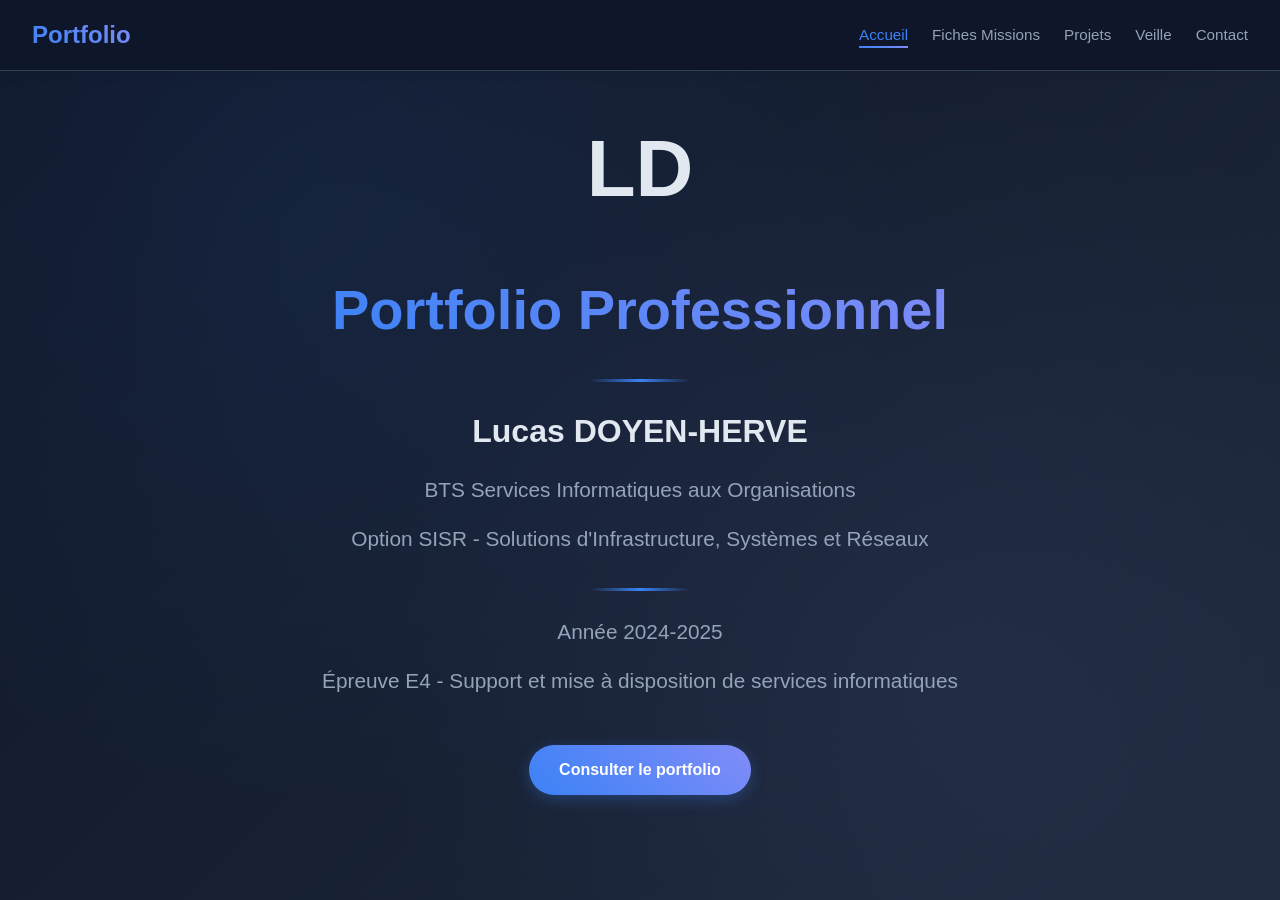
==== commit 2688c4df: "Update index.html" ====
--- a/index.html
+++ b/index.html
@@ -3,99 +3,40 @@
 <head>
     <meta charset="UTF-8">
     <meta name="viewport" content="width=device-width, initial-scale=1.0">
-    <title>Fiches Missions | Portfolio</title>
-    <link rel="stylesheet" href="../style.css">
+    <title>Accueil | Portfolio</title>
+    <link rel="stylesheet" href="style.css">
 </head>
 <body>
     <nav>
         <div class="nav-container">
             <div class="logo">Portfolio</div>
             <ul class="nav-links">
-                <li><a href="../index.html">Accueil</a></li>
-                <li><a href="missions.html">Fiches Missions</a></li>
-                <li><a href="projets.html">Projets</a></li>
-                <li><a href="veille.html">Veille</a></li>
-                <li><a href="contact.html">Contact</a></li>
+                <li><a href="index.html">Accueil</a></li>
+                <li><a href="view/missions.html">Fiches Missions</a></li>
+                <li><a href="view/projets.html">Projets</a></li>
+                <li><a href="view/veille.html">Veille</a></li>
+                <li><a href="view/contact.html">Contact</a></li>
             </ul>
         </div>
     </nav>
 
     <main>
-    <section id="missions">
-        <div class="container">
-            <h2 class="section-title">Épreuve E5 · Parcours de professionnalisation</h2>
-            <p class="section-intro">Projets Personnalisés Encadrés réalisés en formation et en entreprise.</p>
-
-            <div class="placeholder-card">
-                <p>Cliquez sur le nom des travaux pratiques souhaité pour l'ouvrir !</p>
-            </div>
-
-            <div class="missions-grid">
-
-                <article class="mission-card">
-                    <div class="mission-header">
-                        <div class="mission-icon">E5</div>
-                        <div>
-                            <h3>En formation</h3>
-                            <p class="mission-type">Projets Personnalisés Encadrés</p>
-                        </div>
-                    </div>
-                    <div class="mission-content">
-                        <div class="mission-section">
-                            <h4>Travaux pratiques disponibles</h4>
-                            <ul class="objectifs-list">
-                                <li><a target="_blank" rel="noreferrer noopener" href="https://d46a378a-de60-458b-b0e7-dbd708e4c69d.filesusr.com/ugd/23d63b_98fb8047dc874ae682ba6bea9347eb66.pdf">1. Architecture et Installation Active Directory</a></li>
-                                <li><a target="_blank" rel="noreferrer noopener" href="https://d46a378a-de60-458b-b0e7-dbd708e4c69d.filesusr.com/ugd/23d63b_40fa10f89461417da5a7717bfd61fcc9.pdf">2. Installation de routeur sur une machine virtuelle</a></li>
-                                <li><a target="_blank" rel="noreferrer noopener" href="https://d46a378a-de60-458b-b0e7-dbd708e4c69d.filesusr.com/ugd/23d63b_043fdeef1c264ccaae9bec7b6f7dfe4e.pdf">3. Connexion machine virtuelle et machine hôte</a></li>
-                                <li><a target="_blank" rel="noreferrer noopener" href="https://d46a378a-de60-458b-b0e7-dbd708e4c69d.filesusr.com/ugd/23d63b_564859b83ca54fd090880f1687009a49.pdf">4. Environnement de travail du serveur Linux</a></li>
-                                <li><a target="_blank" rel="noreferrer noopener" href="https://d46a378a-de60-458b-b0e7-dbd708e4c69d.filesusr.com/ugd/23d63b_40ba4df0e1a44df8a84fd03fd9910bcd.pdf">5. Introduction à GLPI et installation</a></li>
-                                <li><a target="_blank" rel="noreferrer noopener" href="https://d46a378a-de60-458b-b0e7-dbd708e4c69d.filesusr.com/ugd/23d63b_274a0c40bfca45939376f2ff85e93bc0.pdf">6. Authentification LDAP</a></li>
-                                <li><a target="_blank" rel="noreferrer noopener" href="https://d46a378a-de60-458b-b0e7-dbd708e4c69d.filesusr.com/ugd/23d63b_b934bff82cac4467a7bafac6c8408f3a.pdf">7. Création et configuration des GPO (stratégies de groupes)</a></li>
-                                <li><a target="_blank" rel="noreferrer noopener" href="https://d46a378a-de60-458b-b0e7-dbd708e4c69d.filesusr.com/ugd/23d63b_320dd0e1fb1543d3804c3c175bbcafb5.pdf">8. Création et gestion des OU (unités organisationnelles)</a></li>
-                            </ul>
-                        </div>
-                    </div>
-                </article>
-
-                <article class="mission-card">
-                    <div class="mission-header">
-                        <div class="mission-icon">E5</div>
-                        <div>
-                            <h3>En entreprise</h3>
-                            <p class="mission-type">Collège de Paris</p>
-                        </div>
-                    </div>
-                    <div class="mission-content">
-                        <div class="mission-section">
-                            <h4>Environnement outillé</h4>
-                            <p class="mission-description">Au sein du Collège de Paris, nous utilisons plusieurs outils pour la gestion quotidienne de nos services informatiques :</p>
-                        </div>
-                        <div class="mission-section">
-                            <ul class="objectifs-list">
-                                <li><strong>Zendesk :</strong> pour le traitement et le suivi des tickets de support.</li>
-                                <li><strong>Administration Office 365 :</strong> pour la gestion des équipes sur Microsoft Teams ainsi que l'attribution de droits spécifiques, notamment sur certaines boîtes mail.</li>
-                                <li><strong>3CX :</strong> pour l'attribution de lignes directes téléphoniques à nos collaborateurs.</li>
-                                <li><strong>CoreView :</strong> utilisé par les nouveaux alternants, dans le cadre de notre future migration vers cette plateforme.</li>
-                                <li><strong>Hyperplanning et Edusign :</strong> ces outils permettent à l'équipe pédagogique des différentes écoles de gérer de manière autonome les accès aux comptes étudiants.</li>
-                                <li><strong>SharePoint :</strong> nous y référençons tous nos SDA, et une rubrique y est dédiée à la réinitialisation des mots de passe des comptes étudiants et formateurs.</li>
-                                <li><strong>Assets :</strong> utilisé pour recenser l'ensemble du matériel informatique (PC, téléphones, accessoires, etc.) que nous utilisons en interne ou que nous prêtons aux collaborateurs.</li>
-                                
-                                <li style="margin-top: 20px; list-style-type: none;">
-                                    <strong>📄 Documentation :</strong> 
-                                    <a href="../docs/nom-de-ton-fichier.pdf" target="_blank" rel="noreferrer noopener" style="color: #8bb4f8; text-decoration: underline; font-weight: bold; margin-left: 5px;">
-                                        Consulter la Fiche Mission (PDF)
-                                    </a>
-                                </li>
-                            </ul>
-                        </div>
-                    </div>
-                </article>
-
-            </div>
+    <section id="accueil" class="hero page-garde">
+        <div class="hero-content">
+            <div class="page-garde-logo">LD</div>
+            <h1>Portfolio Professionnel</h1>
+            <div class="hero-divider"></div>
+            <h2>Lucas DOYEN-HERVE</h2>
+            <p>BTS Services Informatiques aux Organisations</p>
+            <p class="hero-subtitle">Option SISR - Solutions d'Infrastructure, Systèmes et Réseaux</p>
+            <div class="hero-divider"></div>
+            <p class="annee-scolaire">Année 2024-2025</p>
+            <p class="epreuve">Épreuve E4 - Support et mise à disposition de services informatiques</p>
+            <a href="view/missions.html" class="cta-button">Consulter le portfolio</a>
         </div>
     </section>
     </main>
 
-    <script src="../script.js"></script>
+    <script src="script.js"></script>
 </body>
 </html>
